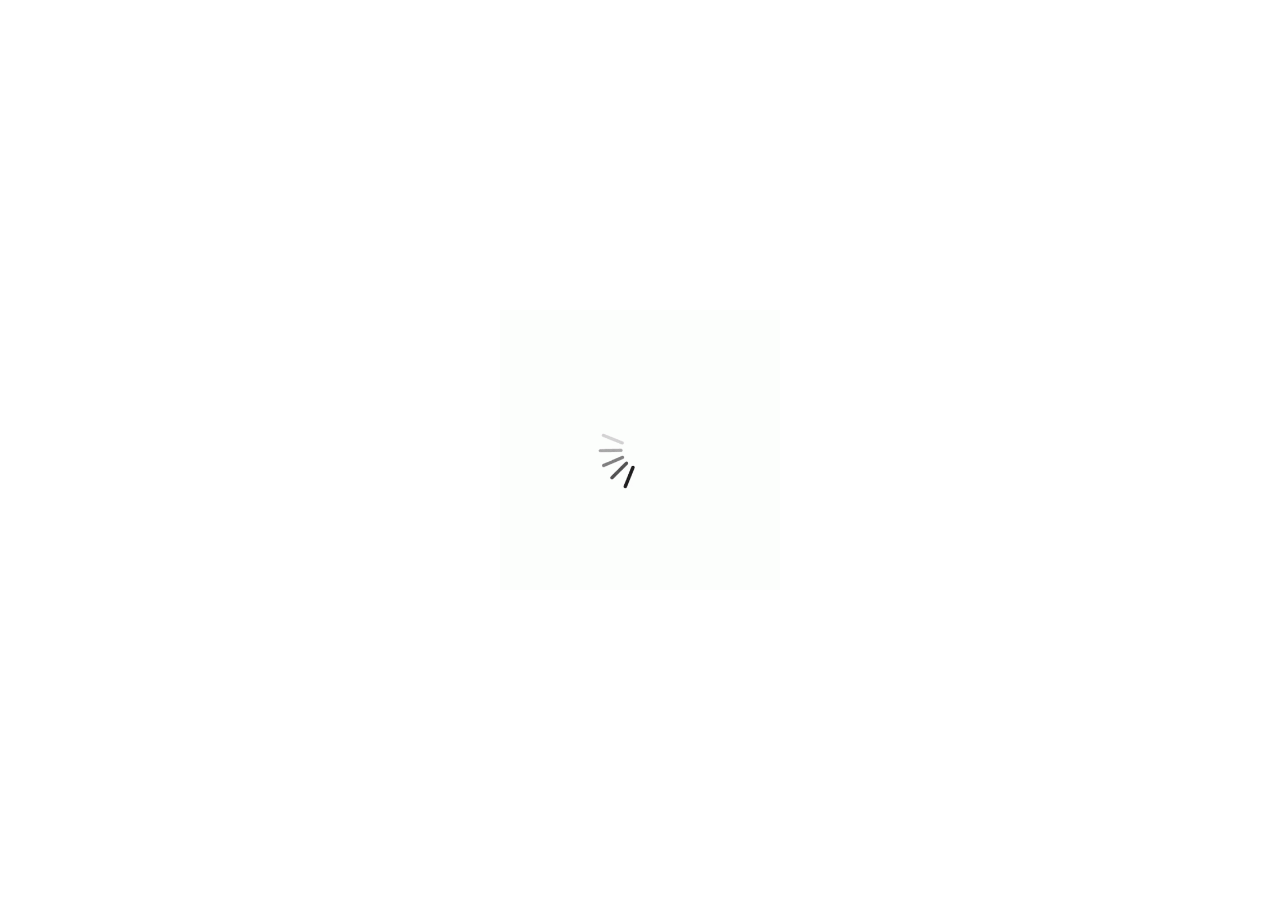
==== coming_Soon.html @ fedc4796 "Modifications" ====
<!DOCTYPE html>
<html lang="en">
   <head>
      <!-- basic -->
      <meta charset="utf-8">
      <meta http-equiv="X-UA-Compatible" content="IE=edge">
      <!-- mobile metas -->
      <meta name="viewport" content="width=device-width, initial-scale=1">
      <meta name="viewport" content="initial-scale=1, maximum-scale=1">
      <!-- site metas -->
      <title>memorial books</title>
      <meta name="keywords" content="">
      <meta name="description" content="">
      <meta name="author" content="">
      <!-- bootstrap css -->
      <link rel="stylesheet" href="css/bootstrap.min.css">
      <!-- style css -->
      <link rel="stylesheet" href="css/style.css">
      <!-- Responsive-->
      <link rel="stylesheet" href="css/responsive.css">
      <!-- fevicon -->
      <link rel="icon" href="images/fevicon.png" type="image/gif" />
      <!-- Scrollbar Custom CSS -->
      <link rel="stylesheet" href="css/jquery.mCustomScrollbar.min.css">
      <!-- Tweaks for older IEs-->
      <!--[if lt IE 9]>
      <script src="https://oss.maxcdn.com/html5shiv/3.7.3/html5shiv.min.js"></script>
      <script src="https://oss.maxcdn.com/respond/1.4.2/respond.min.js"></script><![endif]-->
   </head>
   <!-- body -->
   <body class="main-layout home_page">
      <!-- loader  -->
      <div class="loader_bg">
         <div class="loader"><img src="images/loading.gif" alt="#" /></div>
      </div>
      <!-- end loader -->
      <!-- header -->
      <header>
         <!-- header inner -->
         <div class="header">
            <div class="container">
               <div class="row">
                  <div class="col-xl-3 col-lg-3 col-md-3 col-sm-3 col logo_section">
                     <div class="full">
                        <div class="center-desk">
                           <div class="logo"> <a href="index.html"><img src="images/logo.png" alt="#"></a> </div>
                        </div>
                     </div>
                  </div>
                  <div class="col-xl-9 col-lg-9 col-md-9 col-sm-9">
                     <div class="menu-area">
                        <div class="limit-box">
                           <nav class="main-menu">
                              <ul class="menu-area-main">
                                 <li class="active"> <a href="index.html">Home</a> </li>
                                 <li> <a href="about.html">About us</a> </li>
                                 <li><a href="books.html">Our Books</a></li>
                                 <li><a href="library.html">library</a></li>
                                 <li><a href="contact.html">Contact us</a></li>
                                 <li class="mean-last"> <a href="#"><img src="images/search_icon.png" alt="#" /></a> </li>
                                 <li class="mean-last"> <a href="#"><img src="images/top-icon.png" alt="#" /></a> </li>
                              </ul>
                           </nav>
                        </div>
                     </div>
                  </div>
               </div>
            </div>
         </div>
         
         <!-- end header inner -->
      </header>
      <!-- end header -->
      <section class="slider_section">
         <div id="myCarousel" class="carousel slide banner-main" data-ride="carousel">
            <div class="carousel-inner">
               <div class="carousel-item active">
                  <img class="first-slide" src="images/Libary.jpg" alt="First slide">
                  <div class="container">
                     <div class="carousel-caption relative">
                        <h1>The Best Libraries That<br> Every Book Lover Must<br> Visit!</h1>
                        <p>adipiscing elit, sed do eiusmod tempor incididunt ut<br> labore et dolore magna aliqua. Ut enim ad minim<br> veniam, quis nostrud exercitation </p>
                        <div class="button_section"> <a class="main_bt" href="#">Read More</a>  </div>
                        <ul class="locat_icon">
                           <li> <a href="#"><img src="icon/facebook.png"></a></li>
                           <li> <a href="#"><img src="icon/Twitter.png"></a></li>
                           <li> <a href="#"><img src="icon/linkedin.png"></a></li>
                           <li> <a href="#"><img src="icon/instagram.png"></a></li>
                        </ul>
                     </div>
                  </div>
               </div>
               <div class="carousel-item">
                  <img class="second-slide" src="images/Libary.jpg" alt="Second slide">
                  <div class="container">
                     <div class="carousel-caption relative">
                        <h1>The Best Libraries That<br> Every Book Lover Must<br> Visit!</h1>
                        <p>adipiscing elit, sed do eiusmod tempor incididunt ut<br> labore et dolore magna aliqua. Ut enim ad minim<br> veniam, quis nostrud exercitation </p>
                        <div class="button_section"> <a class="main_bt" href="#">Read More</a>  </div>
                        <ul class="locat_icon">
                           <li> <a href="#"><img src="icon/facebook.png"></a></li>
                           <li> <a href="#"><img src="icon/Twitter.png"></a></li>
                           <li> <a href="#"><img src="icon/linkedin.png"></a></li>
                           <li> <a href="#"><img src="icon/instagram.png"></a></li>
                        </ul>
                     </div>
                  </div>
               </div>
               <div class="carousel-item">
                  <img class="third-slide" src="images/Libary.jpg" alt="Third slide">
                  <div class="container">
                     <div class="carousel-caption relative">
                        <h1>We are coming soong!!</h1>
                        <p>Stay tuned for Something amazing </p>
                        <div class="button_section"> <a class="main_bt" href="#">Read More</a>  </div>
                        <ul class="locat_icon">
                           <li> <a href="#"><img src="icon/facebook.png"></a></li>
                           <li> <a href="#"><img src="icon/Twitter.png"></a></li>
                           <li> <a href="#"><img src="icon/linkedin.png"></a></li>
                           <li> <a href="#"><img src="icon/instagram.png"></a></li>
                        </ul>
                     </div>
                  </div>
               </div>
            </div>
            <a class="carousel-control-prev" href="#myCarousel" role="button" data-slide="prev">
            <span class="carousel-control-prev-icon" aria-hidden="true"></span>
            <span class="sr-only">Previous</span>
            </a>
            <a class="carousel-control-next" href="#myCarousel" role="button" data-slide="next">
            <span class="carousel-control-next-icon" aria-hidden="true"></span>
            <span class="sr-only">Next</span>
            </a>
         </div>
      </section>
      <!-- about -->
     
      <!-- end Contact -->
      <!-- footer -->
      <footer>
         <div class="footer">
            <div class="container">
               <div class="row pdn-top-30">
                  <div class="col-xl-4 col-lg-4 col-md-4 col-sm-12">
                     <div class="Follow">
                        <h3>Follow Us</h3>
                     </div>
                     <ul class="location_icon">
                        <li> <a href="#"><img src="icon/facebook.png"></a></li>
                        <li> <a href="#"><img src="icon/Twitter.png"></a></li>
                        <li> <a href="#"><img src="icon/linkedin.png"></a></li>
                        <li> <a href="#"><img src="icon/instagram.png"></a></li>
                     </ul>
                  </div>
                  <div class="col-xl-8 col-lg-8 col-md-8 col-sm-12">
                     <div class="Follow">
                        <h3>Newsletter</h3>
                     </div>
                     <input class="Newsletter" placeholder="Enter your email" type="Enter your email">
                     <button class="Subscribe">Subscribe</button>
                  </div>
               </div>
            </div>
         </div>
         <div class="copyright">
            <div class="container">
               <p>Copyright 2019 All Right Reserved By <a href="https://html.design/">Free html Templates</a></p>
            </div>
         </div>
      </footer>
      <!-- end footer -->
      <!-- Javascript files-->
      <script src="js/jquery.min.js"></script>
      <script src="js/popper.min.js"></script>
      <script src="js/bootstrap.bundle.min.js"></script>
      <script src="js/jquery-3.0.0.min.js"></script>
      <script src="js/plugin.js"></script>
      <!-- sidebar -->
      <script src="js/jquery.mCustomScrollbar.concat.min.js"></script>
      <script src="js/custom.js"></script>
   </body>
</html>
---- css/style.css ----
/*--------------------------------------------------------------------- File Name: style.css ---------------------------------------------------------------------*/
/*--------------------------------------------------------------------- import Fonts ---------------------------------------------------------------------*/
 @import url('https://fonts.googleapis.com/css?family=Rajdhani:300,400,500,600,700');
 @import url('https://fonts.googleapis.com/css?family=Poppins:100,100i,200,200i,300,300i,400,400i,500,500i,600,600i,700,700i,800,800i,900,900i');
/*****---------------------------------------- 1) font-family: 'Rajdhani', sans-serif;
 2) font-family: 'Poppins', sans-serif;
 ----------------------------------------*****/
/*--------------------------------------------------------------------- import Files ---------------------------------------------------------------------*/
 @import url(animate.min.css);
 @import url(normalize.css);
 @import url(font-awesome.min.css);
 @import url(meanmenu.css);
 @import url(owl.carousel.min.css);
 @import url(slick.css);
 @import url(jquery.fancybox.min.css);
 @import url(jquery-ui.css);
 @import url(nice-select.css);
/*--------------------------------------------------------------------- skeleton ---------------------------------------------------------------------*/
 * {
     box-sizing: border-box !important;
}
 body {
     color: #666666;
     font-size: 14px;
     font-family: 'poppins', sans-serif;
     line-height: 1.80857;
     font-weight: normal;
     overflow-x: hidden;
}
 a {
     color: #1f1f1f;
     text-decoration: none !important;
     outline: none !important;
     -webkit-transition: all .3s ease-in-out;
     -moz-transition: all .3s ease-in-out;
     -ms-transition: all .3s ease-in-out;
     -o-transition: all .3s ease-in-out;
     transition: all .3s ease-in-out;
}
 h1, h2, h3, h4, h5, h6 {
     letter-spacing: 0;
     font-weight: normal;
     position: relative;
     padding: 0 0 10px 0;
     font-weight: normal;
     line-height: normal;
     color: #111111;
     margin: 0 
}
 h1 {
     font-size: 24px 
}
 h2 {
     font-size: 22px 
}
 h3 {
     font-size: 18px 
}
 h4 {
     font-size: 16px 
}
 h5 {
     font-size: 14px 
}
 h6 {
     font-size: 13px 
}
 *, *::after, *::before {
     -webkit-box-sizing: border-box;
     -moz-box-sizing: border-box;
     box-sizing: border-box;
}
 h1 a, h2 a, h3 a, h4 a, h5 a, h6 a {
     color: #212121;
     text-decoration: none!important;
     opacity: 1 
}
 button:focus {
     outline: none;
}
 ul, li, ol {
     margin: 0px;
     padding: 0px;
     list-style: none;
}
 p {
     margin: 0px;
     font-weight: 300;
     font-size: 15px;
     line-height: 24px;
}
 a {
     color: #222222;
     text-decoration: none;
     outline: none !important;
}
 a, .btn {
     text-decoration: none !important;
     outline: none !important;
     -webkit-transition: all .3s ease-in-out;
     -moz-transition: all .3s ease-in-out;
     -ms-transition: all .3s ease-in-out;
     -o-transition: all .3s ease-in-out;
     transition: all .3s ease-in-out;
}
 img {
     max-width: 100%;
     height: auto;
}
 :focus {
     outline: 0;
}
 .btn-custom {
     margin-top: 20px;
     background-color: transparent !important;
     border: 2px solid #ddd;
     padding: 12px 40px;
     font-size: 16px;
}
 .lead {
     font-size: 18px;
     line-height: 30px;
     color: #767676;
     margin: 0;
     padding: 0;
}
 .form-control:focus {
     border-color: #ffffff !important;
     box-shadow: 0 0 0 .2rem rgba(255, 255, 255, .25);
}
 .navbar-form input {
     border: none !important;
}
 .badge {
     font-weight: 500;
}
 blockquote {
     margin: 20px 0 20px;
     padding: 30px;
}
 button {
     border: 0;
     margin: 0;
     padding: 0;
     cursor: pointer;
}
 .full {
     float: left;
     width: 100%;
}
 .layout_padding {
     padding-top: 90px;
     padding-bottom: 90px;
}
 .layout_padding_2 {
     padding-top: 75px;
     padding-bottom: 75px;
}
 .light_silver {
     background: #f9f9f9;
}
 .theme_bg {
     background: #38c8a8;
}
 .margin_top_30 {
     margin-top: 30px !important;
}
 .full {
     width: 100%;
     float: left;
     margin: 0;
     padding: 0;
}
/**-- heading section --**/
 .main_heading {
     text-align: center;
     display: flex;
     justify-content: center;
     position: relative;
     margin-bottom: 50px;
}
 .main_heading h2 {
     padding: 0;
     font-size: 48px;
     line-height: 60px;
     font-weight: 400;
     position: relative;
     letter-spacing: -0.5px;
     color: #114c7d;
     border-left: solid #38c8a8 10px;
     padding-left: 15px;
}
 .main_heading h2 strong {
     background: #38c8a8;
     color: #fff;
     font-weight: 600;
     padding: 0 15px;
     line-height: 68px;
}
 .white_heading_main h2 {
     color: #fff;
}
 .small_main_heading {
     margin-top: 25px;
     float: left;
     width: 100%;
     border-bottom: solid rgba(0, 0, 0, 0.07) 1px;
     margin-bottom: 25px;
}
 .small_main_heading h2 {
     padding: 2px 0 20px 0;
     color: #114c7d;
     font-weight: 400;
     font-size: 28px;
     background-image: url('../images/fevicon.png');
     background-repeat: no-repeat;
     padding-left: 55px;
     letter-spacing: -0.5px;
}
 .small_main_heading h2 strong {
     color: #38c8a8;
     font-weight: 600;
}
 .main_bt {
     background: transparent;
    color: #fff;
    padding: 15px 60px 15px 60px;
    float: left;
    font-size: 15px;
    font-weight: 400;
    border: solid #fff 2px;
    border-radius: 30px;
    margin: 63px 0px 60px 0px;
}
 a.readmore_bt {
     color: #fff;
     font-weight: 300;
     text-decoration: underline !important;
}
 .main_bt:hover, .main_bt:focus {
     background: #000;
    border: solid #000 2px;
    color: #fff;}


/**-- list icon --**/
 .ul_list_info_icon ul {
     list-style: none;
}
 .ul_list_info_icon ul li {
     display: inline;
     float: left;
     width: 100%;
}
 .ul_list_info_icon ul li img {
     width: 75px;
}
/*---------------------------- preloader area ----------------------------*/
 .loader_bg {
     position: fixed;
     z-index: 9999999;
     background: #fff;
     width: 100%;
     height: 100%;
}
 .loader {
     height: 100%;
     width: 100%;
     position: absolute;
     left: 0;
     top: 0;
     display: flex;
     justify-content: center;
     align-items: center;
}
 .loader img {
     width: 280px;
}
/*---------------------------- scroll to top area ----------------------------*/
 .scrollup {
     float: right;
     position: absolute;
     color: #fff;
     right: 20px;
     padding: 0px 5px;
     text-transform: uppercase;
     font-weight: 600;
     background: #38c8a8;
     position: fixed;
     bottom: 20px;
     z-index: 99;
     text-align: center;
     color: #fff;
     cursor: pointer;
     border-radius: 0px;
     opacity: 0;
     backface-visibility: hidden;
     -webkit-backface-visibility: hidden;
     transform: scale(1);
     -moz-transform: scale(1);
     -o-transform: scale(1);
     -webkit-transform: scale(1);
     transition: .2s all ease;
     -moz-transition: .2s all ease;
     -o-transition: .2s all ease;
     -webkit-transition: .2s all ease;
     width: 50px;
     height: 50px;
     border-radius: 100%;
     line-height: 48px;
     font-size: 16px;
}
 .scrollup.b-show_scrollBut {
     opacity: 1;
     visibility: visible;
}
 .top_awro {
     background: #ee4a79 none repeat scroll 0 0;
     cursor: pointer;
     padding: 6px 8px;
     position: fixed;
     bottom: 59px;
     right: 20px;
     display: none;
     height: 45px;
     width: 45px;
     border-radius: 50%;
     text-align: center;
     line-height: 30px;
     transition: all 0.5s ease;
}
 .sale_pro {
     background: #f25252 !important;
}
 .margin_top_50 {
     margin-top: 50px;
}
 .margin_bottom_30_all {
     margin-bottom: 30px;
}
 .text_align_center {
     text-align: center;
}
/*--------------------------------------------------------------------- header area ---------------------------------------------------------------------*/

.header {
    padding: 15px 0px;
    position: absolute;
    z-index: 999;
    width: 100%;
    left: 0;
    top: 0;
    background-color: #111;
}

.home_page .header {
    background: rgba(0,0,0,0.4);
}

 .logo {
     float: left;
}
 nav.main-menu {
     float: right;
     margin-left: 0;
}


ul.top_icon {
     float: right;
     padding-top: 17px;
}
 ul.top_icon li {
     float: left;
     
     color: #fff;
     display: flex;
     flex-wrap: wrap;
     align-items: center;
     padding-right: 20px;
}

ul.top_icon li:last-child { padding-right: 0px; }
 
ul.top_icon li a{ color: #fff; 
 }
 



 .menu-area-main li:hover a, .menu-area-main li:focus a {
     color: #b32137;
}
 .menu-area-main li.active a {
     color: #b32137;
}
 .right_cart_section {
     float: right;
     width: auto;
}
 .right_cart_section ul {
     float: left;
     min-height: auto;
     margin: 0;
     padding: 12px 0 0;
}
 .right_cart_section .cart_icons {
     padding: 18px 0 0;
}
 .main-menu ul > li nth:child(5) a {
     padding-right: 0px;
}
 .right_cart_section ul li {
     float: left;
     font-size: 17px;
     font-weight: 400;
     color: #fff;
     margin-right: 30px;
}
 .right_cart_section ul.cart_update li {
     font-size: 13px;
     color: #ccc;
     line-height: normal;
     margin: 0;
     font-weight: 300;
}
 .right_cart_section ul.cart_update li span {
     font-size: 18px;
     font-weight: 300;
     color: #fff;
     line-height: 21px;
}
 .right_cart_section ul li i {
     margin-right: 10px;
     margin-top: 5px;
     float: left;
     color: #fff;
     font-size: 21px;
}
 .right_cart_section ul li a {
     color: #fff;
}
/*-- end header middle --*/
 .top-bar-info {
     background: #111111;
     padding: 5px 0px;
}
 .top-menu-left {
     float: left;
}
 .top-menu-left li {
     position: relative;
     display: inline-block;
     margin-right: 11px;
     padding-right: 12px;
}
 .top-menu-left li::before {
     content: '';
     position: absolute;
     right: 0;
     top: 9px;
     height: 10px;
     border-right: 1px dotted #999;
}
 .top-menu-left li:last-child::before {
     display: none;
}
 .top-menu-left li:last-child {
     padding: 0px;
     margin: 0px;
}
 .top-menu-left li a {
     color: #ffffff;
     font-size: 12px;
     text-transform: uppercase;
     text-decoration: none;
}
 .top-menu-left li a:hover {
     color: #38c8a8;
}
 .right-dropdown-language {
     float: right;
     margin-left: 12px;
}
 .dropdown-bar .dropdown-link {
     position: absolute;
     z-index: 1009;
     top: 40px;
     left: 0;
     right: auto;
     min-width: 50px;
     padding: 15px;
     background: #ffffff;
     list-style: none;
     border: 2px solid #38c8a8;
     opacity: 0;
     visibility: hidden;
     -webkit-box-shadow: 0 0 10px rgba(0, 0, 0, 0.1);
     box-shadow: 0 0 10px rgba(0, 0, 0, 0.1);
     -webkit-transition: opacity 0.2s ease 0s, visibility 0.2s linear 0s;
     -o-transition: opacity 0.2s ease 0s, visibility 0.2s linear 0s;
     transition: opacity 0.2s ease 0s, visibility 0.2s linear 0s;
     text-align: left;
}
 .dropdown-bar:hover .dropdown-link {
     opacity: 1;
     visibility: visible;
     top: 25px;
}
 .dropdown-bar.right-dropdown-language>a::after {
     font-family: 'FontAwesome';
     content: "\f107";
     text-decoration: none;
     padding-left: 4px;
     color: #ffffff;
}
 .right-dropdown-language>a {
     line-height: 10px;
     padding: 5px 5px;
     cursor: pointer;
}
 .dropdown-bar .dropdown-link li a {
     color: #111111;
     display: block;
     font-size: 12px;
     line-height: 15px;
     padding: 5px 0;
}
 .dropdown-bar .dropdown-link li a:hover {
     color: #38c8a8;
}
 .dropdown-bar .dropdown-link li a img {
     margin-right: 7px;
}
 .dropdown-bar .dropdown-link li.active {
     font-weight: bold;
}
 .right-dropdown-language .dropdown-link {
     min-width: 100px;
     padding: 7px 10px;
     color: #111111;
}
 .dropdown-bar {
     position: relative;
     padding: 0 5px;
     font-size: 13px;
}
 .dropdown-bar .dropdown-link.right-sd {
     left: auto;
     right: 0;
}
 .right-dropdown-currency {
     float: right;
     margin-left: 12px;
}
 .dropdown-bar.right-dropdown-currency>a::after {
     font-family: 'FontAwesome';
     content: "\f107";
     text-decoration: none;
     padding-left: 4px;
     color: #ffffff;
}
 .right-dropdown-currency>a {
     line-height: 10px;
     padding: 5px 5px;
     cursor: pointer;
     color: #ffffff;
}
 .right-dropdown-currency .dropdown-link {
     min-width: 100px;
     padding: 7px 10px;
     color: #111111;
}
 .right-dropdown-currency .dropdown-link {
     min-width: 55px;
     padding: 7px 10px;
}
 .right-dropdown-currency .dropdown-link li a span.symbol {
     margin-right: 7px;
}
 #login-modal .modal-content {
     border-radius: 0px;
}
 #login-modal .modal-content .modal-header {
     background: #38c8a8;
     border-radius: 0;
}
 #login-modal .modal-content .modal-body .form-group input {
     background: #ffffff;
     border: 1px solid #c8c8c8;
     border-radius: 0px;
}
 #login-modal .modal-content .modal-body .form-group input:focus {
     border: 1px solid #c8c8c8 !important;
}
 #login-modal .modal-content form {
     margin-bottom: 10px;
}
 .modal-title {
     padding: 0px;
     color: #ffffff;
     font-size: 18px;
     text-transform: uppercase;
}
 .btn-template-outlined {
     background: #111111;
     color: #ffffff;
     border: none;
     border-radius: 0px;
}
 .btn-template-outlined i {
     padding-right: 10px;
}
 .text-muted {
     padding: 10px 0px;
}
 .slogan-line {
     float: right;
     color: #ffffff;
     font-size: 13px;
}
 .middle-area {
     padding: 30px 0px;
}
 .header-search {
     padding: 3px 0px;
}
 .header-search form {
     position: relative;
     -webkit-box-shadow: 0px 1px 10px -1px rgba(0, 0, 0, 0.2);
     box-shadow: 0px 1px 10px -1px rgba(0, 0, 0, 0.2);
}
 .header-search .btn-group.bootstrap-select {
     position: absolute;
     left: 0px;
     top: 0px;
}
 .header-search input {
     width: 100%;
     min-height: 45px;
     border-radius: 0px;
     border: none;
     padding-left: 15px;
     border: 1px solid #e0e7ed;
}
 .header-search form .search-btn {
     position: absolute;
     right: 0;
     top: 0;
     border: 0;
     color: #fff;
     font-size: 20px;
     padding: 4px 15px;
     border-radius: 0px;
     background-color: #38c8a8;
     cursor: pointer;
}
 .header-search form .search-btn:hover {
     background: #111111;
}
 .cart-box {
     float: right;
     margin-left: 10px;
     position: relative;
}
 .cart-content-box {
     position: absolute;
     z-index: 1009;
     top: 40px;
     left: auto;
     right: 0;
     min-width: 250px;
     max-width: 250px;
     padding: 15px;
     background: #ffffff;
     list-style: none;
     border: 2px solid #38c8a8;
     opacity: 0;
     visibility: hidden;
     -webkit-box-shadow: 0 0 10px rgba(0, 0, 0, 0.1);
     box-shadow: 0 0 10px rgba(0, 0, 0, 0.1);
     text-align: left;
     -webkit-transform: scaleY(0);
     transform: scaleY(0);
     -webkit-transform-origin: 0 0 0;
     transform-origin: 0 0 0;
     -webkit-transition: all 0.3s ease 0s;
     transition: all 0.3s ease 0s;
     transition: all 0.3s ease 0s;
}
 .cart-box:hover .cart-content-box {
     opacity: 1;
     visibility: visible;
     top: 100%;
     -webkit-transform: scaleY(1);
     transform: scaleY(1);
}
 .inner-cart {
     background: #38c8a8;
     border-radius: 2px;
     padding: 0px;
     color: #ffffff;
     position: relative;
     width: 40px;
     height: 40px;
     text-align: center;
}
 .cart-box .inner-cart:hover {
     color: #ffffff;
}
 .line-cart {
     float: left;
     line-height: 40px;
     margin-right: 9px;
}
 .cart-box a {
     display: inline-block;
}
 .cart-box a:hover {
     color: #38c8a8;
}
 .cart-box a span.icon {
     background: #38c8a8;
     width: 30px;
     height: 40px;
     display: inline-block;
     line-height: 40px;
     text-align: center;
     color: #ffffff;
     position: relative;
     border-radius: 2px;
}
 .cart-box a .p-up {
     position: absolute;
     right: -8px;
     top: -8px;
     line-height: initial;
     background: #38c8a8;
     padding: 3px;
     border-radius: 50%;
     width: 17px;
     height: 17px;
     font-size: 12px;
     text-align: center;
     line-height: 10px;
}
 .wish-box {
     float: right;
}
 .wish-box a {
     display: inline-block;
}
 .wish-box a:hover {
     color: #38c8a8;
}
 .wish-box a span.icon {
     background: #38c8a8;
     width: 40px;
     height: 40px;
     display: inline-block;
     line-height: 40px;
     text-align: center;
     color: #ffffff;
     position: relative;
     border-radius: 2px;
}
 .wish-box a span.icon:hover {
     background: #111111;
}
 .cart-content-right {
     padding: 5px 0px;
}
 .cart-content-box .items {
     text-align: center;
}
 .product-media {
     width: 60px;
     float: left;
     position: relative;
}
 .cart-content-box .items:hover .product-media::before {
     transform: scale(1);
     -webkit-transform: scale(1);
     -moz-transform: scale(1);
     -ms-transform: scale(1);
     -o-transform: scale(1);
}
 .product-media::before {
     position: absolute;
     content: '';
     z-index: 2;
     top: 0;
     left: 0;
     width: 100%;
     height: 100%;
     background-color: #38c8a8;
     opacity: 0.4;
     transform: scale(0);
     -webkit-transform: scale(0);
     -moz-transform: scale(0);
     -ms-transform: scale(0);
     -o-transform: scale(0);
     transition: all 0.5s ease;
     -webkit-transition: all 0.5s ease;
     -moz-transition: all 0.5s ease;
     -o-transition: all 0.5s ease;
}
 .cart-content-box .items .item .remove {
     position: absolute;
     right: 0px;
     top: 0px;
     background: #38c8a8;
     color: #ffffff;
     width: 20px;
     height: 20px;
     line-height: 18px;
     border-radius: 2px;
}
 .cart-content-box .items .item {
     margin-bottom: 10px;
     padding-bottom: 10px;
     border-bottom: 1px solid #e0e7ed;
     position: relative;
}
 .cart-content-box .items .item .product-info {
     padding-top: 10px;
     padding-left: 71px;
     text-align: left;
}
 .cart-content-box .items .item .remove:hover {
     background: #111111;
}
 .subtotal {
     text-align: left;
     text-transform: capitalize;
     color: #38c8a8;
     font-weight: 500;
     margin-bottom: 15px;
}
 .subtotal span {
     font-weight: bold;
     color: #111111;
     padding-left: 15px;
     float: right;
}
 .actions .btn-process {
     padding: 5px 16px;
     color: #ffffff;
     font-family: 'Roboto', sans-serif;
     font-size: 14px;
     border-radius: 2px;
     overflow: hidden;
}
 .actions .btn-process:hover {
     color: #ffffff;
}
 .line-cart {
     position: relative;
}
 .wish-box a span.icon span {
     position: absolute;
     right: -8px;
     top: -8px;
     line-height: initial;
     background: #38c8a8;
     padding: 3px;
     border-radius: 50%;
     width: 17px;
     height: 17px;
     font-size: 12px;
}
 .main-menu {
     text-align: center;
}
 .main-menu ul {
     margin: 0;
     list-style-type: none;
}
 .main-menu ul>li {
     display: inline-block;
     position: relative;
}
 .main-menu ul > li a {
     padding: 15px 18px;
     line-height: 20px;
     font-size: 16px;
     display: block;
     font-weight: 500;
     color: #fff;
     text-transform: uppercase;
}
 .main-menu ul li:last-child a {
     padding-right: 0;
}
 .sub-down li {
     background: #ffffff;
}
 .main-menu ul>li .sub-down li a {
     color: #114c7d;
     font-size: 15px;
     text-transform: capitalize;
     font-weight: 300;
     padding: 12px 5px;
     position: relative;
     border-bottom: solid #eee 1px;
}
 .main-menu ul>li .sub-down li a::before {
}
 .main-menu ul>li .sub-down li a:hover {
     color: #111111;
}
 .main-menu ul>li .sub-down li a:hover::before {
}
 .main-menu ul li:first-child {
     margin-left: 0;
}
 .main-menu ul>li>ul {
     opacity: 0;
     position: absolute;
     text-align: left;
     top: 100%;
     -webkit-transform: scaleY(0);
     transform: scaleY(0);
     -webkit-transform-origin: 0 0 0;
     transform-origin: 0 0 0;
     -webkit-transition: all 0.3s ease 0s;
     transition: all 0.3s ease 0s;
     visibility: hidden;
     width: 240px;
     z-index: 999;
     background: #fff;
     -webkit-box-shadow: 0 6px 12px rgba(0, 0, 0, .175);
     box-shadow: 0 6px 12px rgba(0, 0, 0, .175);
}
 .main-menu>ul>li:hover>ul {
     -webkit-transform: scaleY(1);
     transform: scaleY(1);
     visibility: visible;
     opacity: 1;
}
 .main-menu ul>li>ul>li {
     margin: 0px;
     position: relative;
     display: block;
}
 .main-menu ul>li>ul>li:hover>ul {
     -webkit-transform: scaleY(1);
     transform: scaleY(1);
     visibility: visible;
     opacity: 1;
     left: 100%;
     top: 10px;
}
 .main-menu ul>li>ul>li>a {
     background: none !important;
}
 .mean-container .mean-nav {
     margin-top: 0px;
     position: absolute;
     top: 100%;
}
 .main-menu ul>li {
     position: inherit;
     display: inline-block;
     vertical-align: middle;
}
 .main-menu ul>li:nth-child (6) {
     padding-right: 0px;
}
 .nav>li {
     position: inherit;
     display: inline-block;
     vertical-align: middle;
}
 .megamenu .sub-down {
     max-width: 1140px;
     width: 100%;
     left: 0;
     margin: 0 auto;
     right: 0;
     padding: 15px 0px;
}
 .sub-full {
}
 .simple-down {
     padding: 15px;
}
 .megamenu-categories {
     padding: 10px 0px;
}
 .sub-full.megamenu-categories li {
     display: block;
}
 .megamenu .sub-full.megamenu-categories ol li a {
     padding: 5px 0px;
     font-size: 15px !important;
     font-weight: 500;
}
 .sub-full.megamenu-categories ol li .category-title {
     padding: 15px 0px;
     font-size: 16px;
     font-weight: 600;
     text-transform: uppercase;
}
 .sub-full.megamenu-categories ol li .category-box a {
     padding: 5px 0px;
}
 .menu-add {
     padding: 30px 15px;
}
 .menu-add img {
     width: 100%;
}
 .main-w img {
     width: 100%;
}
 .women-box {
     position: relative;
}
 .women-box::before {
     content: "";
     position: absolute;
     background: rgba(0, 0, 0, 0.3);
     width: 100%;
     height: 100%;
}
 .banner-up-text {
     position: absolute;
     bottom: 10px;
     left: 0px;
     right: 0px;
     text-align: center;
}
 .text-a {
     color: #fff;
     text-transform: uppercase;
     font-size: 40px;
     line-height: 40px;
     font-weight: 700;
}
 .text-b {
     color: #fff;
     font-size: 28px;
     text-transform: uppercase;
     line-height: 30px;
     padding: 20px 0px;
}
 .text-c {
     color: #ffffff;
     font-size: 31px;
     font-weight: 300;
     text-transform: uppercase;
     line-height: 30px;
     padding-bottom: 20px;
}
 .megamenu .sub-full.megamenu-categories .women-box .banner-up-text a {
     background: #111111;
     color: #ffffff !important;
     display: inline-block;
     padding: 10px 16px;
     border-radius: 2px;
     overflow: hidden;
     font-size: 16px;
}
 .sticky-wrapper .sticky-wrapper-header {
     z-index: 20 !important;
     background: #ffffff;
}
 .is-sticky .sticky-wrapper-header .middle-area {
     padding: 10px 0px 
}
 .sticky-wrapper:not(.is-sticky) {
     height: auto !important;
}
 .hover-btn {
     display: inline-block;
     vertical-align: middle;
     -webkit-transform: perspective(1px) translateZ(0);
     transform: perspective(1px) translateZ(0);
     box-shadow: 0 0 1px rgba(0, 0, 0, 0);
     position: relative;
     background: #111111;
     -webkit-transition-property: color;
     transition-property: color;
     -webkit-transition-duration: 0.3s;
     transition-duration: 0.3s;
}
 .hover-btn::before {
     content: "";
     position: absolute;
     z-index: -1;
     top: 0;
     bottom: 0;
     left: 0;
     right: 0;
     background: #38c8a8;
     -webkit-transform: scaleX(0);
     transform: scaleX(0);
     -webkit-transform-origin: 50%;
     transform-origin: 50%;
     -webkit-transition-property: transform;
     transition-property: transform;
     -webkit-transition-duration: 0.3s;
     transition-duration: 0.3s;
     -webkit-transition-timing-function: ease-out;
     transition-timing-function: ease-out;
     display: block !important;
}
 .hover-btn:hover::before, .hover-btn:focus::before, .hover-btn:active::before {
     -webkit-transform: scaleX(1);
     transform: scaleX(1);
}
 .hover-btn:hover, .hover-btn:focus, .hover-btn:active {
     color: white;
     box-shadow: none;
}
 .btn-secondary.focus, .btn-secondary:focus {
     box-shadow: none;
}
 .img-responsive {
     max-width: 100%;
}
 .padding_right_15_inner {
     padding-right: 15px;
}
 .padding_left_15_inner {
     padding-left: 15px;
}
 .dark_bg {
     background: #114c7d;
}
/*--------------------------------------------------------------------- top banner area ---------------------------------------------------------------------*/
 .top-banner-slider {
     overflow: hidden;
     clear: both;
     height: 600px;
}
 .top-banner-slider .heroslider {
     margin: 0px;
     padding: 0px;
     border: none;
     position: relative;
     border-radius: 0;
}
 .swiper-overlay {
     height: 100%;
     position: relative;
}
 .swiper-overlay {
     background: rgba(0, 0, 0, 0.5);
     content: "";
     width: 100%;
     height: 100%;
     left: 0px;
     top: 0px;
}
 .heroslider .container {
     position: relative;
     height: 100%;
     padding-left: 0;
     padding-right: 0;
     z-index: 5;
}
 .swiper-container {
     width: 100%;
     height: 100%;
}
 .heroslider .slider-01 {
     width: 100%;
     background-image: url(../images/slider-01.jpg);
     background-size: cover;
     background-position: center;
}
 .heroslider .slider-02 {
     width: 100%;
     background-image: url(../images/slider-02.jpg);
     background-size: cover;
     background-position: center;
}
 .heroslider .slider-03 {
     width: 100%;
     background-image: url(../images/slider-03.jpg);
     background-size: cover;
     background-position: center;
}
 .heroslider .slides li {
     height: 600px;
}
 .top-banner-slider .heroslider .slides li::before {
     content: "";
     position: absolute;
     background: rgba(0, 0, 0, 0.4);
     height: 100%;
     width: 100%;
     left: 0px;
     top: 0px;
}
 .top-banner-slider .flex_caption3 {
     position: absolute;
     z-index: 30;
     left: 0;
     right: 0;
     bottom: 50px;
     margin: 0 -15px;
     display: flex;
}
 a.slide_banner {
     position: relative;
     display: inline-block;
     margin: 0 12px 0 15px;
}
 .slide1_banner1 {
     width: 570px;
}
 .slide1_banner2 {
     width: 270px;
}
 .slide1_banner3 {
     width: 270px;
}
 .top-banner-slider .flex_caption1 {
     text-align: center;
     position: absolute;
     z-index: 30;
     left: 0;
     right: 0;
     margin: 0 auto;
     top: 31%;
     max-width: 720px;
     width: 100%;
     text-transform: uppercase;
     color: #333;
}
 .top-banner-slider .flex_caption1 .title1 {
     font-size: 36px;
     font-weight: 300;
     color: #ffffff;
}
 .top-banner-slider .flex_caption1 .title2 {
     font-size: 60px;
     font-weight: 900;
     color: #ffffff;
}
 .top-banner-slider .flex_caption2 {
     text-align: center;
}
 .top-banner-slider .flex_caption2 {
     position: absolute;
     z-index: 30;
     left: 0;
     top: 20%;
     display: table;
     width: 177px;
     height: 177px;
     background-color: #242424;
}
 .top-banner-slider .flex_caption2 .middle {
     display: table-cell;
     vertical-align: middle;
     text-transform: uppercase;
     text-align: center;
     font-weight: 700;
     line-height: 31px;
     font-size: 26px;
     color: #fff;
     transition: all 0.1s ease-in-out;
     -webkit-transition: all 0.1s ease-in-out;
}
 .top-banner-slider .flex_caption2 .middle:hover {
     background: #38c8a8;
}
 .top-banner-slider .flex_caption2 span {
     display: block;
     font-weight: 100;
     line-height: 36px;
     font-size: 34px;
}
 a.slide_banner::before {
     content: '';
     position: absolute;
     left: 0;
     top: 0;
     right: 0;
     bottom: 0;
     opacity: 0;
     border: 2px solid #ffffff;
     transition: all 0.1s ease-in-out;
     -webkit-transition: all 0.1s ease-in-out;
}
 a.slide_banner:hover::before {
     left: -7px;
     top: -7px;
     right: -7px;
     bottom: -7px;
     opacity: 1;
}
 .flex-control-nav {
     background: #38c8a8;
     bottom: 0px;
     position: relative;
}
 .flex-control-nav li {
     line-height: 10px;
}
 .flex-control-paging li a {
     background: rgba(255, 255, 255, 1);
     border: 2px solid #ffffff;
}
 .flex-control-paging li a.flex-active {
     border: 2px solid #ffffff;
}
 .flex-direction-nav a {
     background: #111111;
     text-align: center;
}
 .heroslider:hover .flex-direction-nav .flex-prev:hover {
     background: #38c8a8;
}
 .heroslider:hover .flex-direction-nav .flex-next:hover {
     background: #38c8a8;
}
 .flex-direction-nav a::before {
     color: #ffffff;
}
 .top-banner-slider .swiper-pagination {
     padding: 10px 0px;
}
 .heroslider .swiper-pagination {
     bottom: 0px;
     background: #38c8a8;
}
 .heroslider .swiper-pagination .swiper-pagination-bullet-active {
     background: #fff;
}
 .heroslider .swiper-pagination::before {
     content: "";
     width: 22px;
     height: 22px;
     position: absolute;
     left: -10px;
     top: 4px;
     z-index: -1;
     background: #e12d4f;
     -webkit-transform: rotate(45deg);
     transform: rotate(45deg);
}
 .heroslider .swiper-pagination::after {
     content: "";
     width: 22px;
     height: 22px;
     position: absolute;
     right: -10px;
     top: 4px;
     z-index: -1;
     background: #e12d4f;
     -webkit-transform: rotate(45deg);
     transform: rotate(45deg);
}
 .heroslider .swiper-pagination.swiper-pagination-bullets-dynamic {
     overflow: visible;
     width: 110px !important;
}
 .heroslider .swiper-pagination .swiper-pagination-bullet {
     opacity: 1;
}
 input[type="checkbox"].styled:checked+label:after, input[type="radio"].styled:checked+label:after {
     font-family: 'FontAwesome';
     content: "\f00c";
}
 input[type="checkbox"] .styled:checked+label::before, input[type="radio"] .styled:checked+label::before {
     color: #fff;
}
 input[type="checkbox"] .styled:checked+label::after, input[type="radio"] .styled:checked+label::after {
     color: #fff;
}
/*--------------------------------------------------------------------- layout new css ---------------------------------------------------------------------*/
 .relative {
    position: absolute;
     right: 0;
     top: 53%;
     transform: translateY(-47%);
    bottom: auto;
     text-align: left;
     padding: 0;
}
 .banner-main {
    position: relative;
}
 .banner-main .carousel-caption h1 {
    font-size: 51px;
     line-height: 72px;
     color: #fff;
     font-weight: bold;
     padding-bottom: 35px;
     padding-top: 25px;
}

 
 .banner-main .carousel-caption p {
    font-size: 18px;
     line-height: 30px;
     color: #fff;
}
 .carousel-indicators .active {
    background-color: #18bb18;
}
 .carousel-indicators li {
    background-color: #000;
     width: 20px;
     height: 20px;
     border-radius:20px;
}



 .banner-main .carousel-indicators {
    right: inherit;
}


ul.locat_icon {
     list-style: none;
     margin: 0;
     padding: 0;
     width: 100%;
     float: left;
}
 ul.locat_icon li {
     float: left;
     height: 70px;
     color: #fff;
     display: flex;
     flex-wrap: wrap;
     align-items: center;
     padding-right: 20px;
}

ul.locat_icon li:last-child { padding-right: 0px; }
 
ul.locat_icon li a{
 margin-bottom: 23px;}



 .about {
    
     background: url(../images/about-bg.jpg);
     background-size: 100% 100%;
     background-repeat: no-repeat;
     background-position: center center;
     padding: 90px 0px;
}
 .aboutheading {
    text-align: center;
    padding-bottom: 50px;
}
 .aboutheading h2 {
     padding: 0px 0px 20px 0px;
     font-size: 50px;
     font-weight: bold;
     color: #b32137;
     line-height: 50px;
}

.aboutheading span {
     color:#141012; 
     font-size: 17px;
     line-height: 32px;
}

.black {color: #141012 }
.about .about-box {

    

}
 .about .about-box figure {
    margin: 0px;
     
}
 .about .about-box p {
    font-size: 17px;
     line-height: 32px;
     color: #141012;
     
}
 .about .about-box a{
     width: 200px;
     font-size: 17px;
     padding: 20px 0px;
     background-color: #81256c;
     color: #fff;
     display: inline-block;
     line-height: 20px;
     border-radius: 30px;
     text-align: center;
     margin-top: 30px;
}
 .about .about-box a:hover {
    color: #fff;
     background-color: #81256c;
}

.border {border-radius: 30px; border: #81256c solid 2px !important; padding: 40px 40px;} 

 .Library {
     background-color: #fff;
     padding: 90px 0px;
}
 .Library .titlepage {
     text-align: center;
     padding-bottom: 54px;
}
 .Library .titlepage h2 {
     padding: 0px 0px 20px 0px;
     font-size: 50px;
     font-weight: bold;
     color: #b32137;
     line-height: 50px;
}
 
 .Library .titlepage span {
    color:#141012; 
     font-size: 17px;
     line-height: 32px;
}

.bg {background-color: #81256c;}

.Library-box {
    padding: 20px 0px 10px 0px;
}
.bg .Library-box figure {margin: 0;}

.read-more {
    justify-content: center;
    display: flex;
}



.read-more a{
     width: 200px;
     font-size: 17px;
     padding: 20px 0px;
     background-color: #81256c;
     color: #fff;
     display: inline-block;
     line-height: 20px;
     border-radius: 30px;
     text-align: center;
     margin-top: 30px;}

.read-more a:hover {background-color:  #000;}


.box {display: flex; align-items: center; flex-wrap: wrap; text-align: center;}
.Books {
     background-color: #fff;
     
}
 .Books .titlepage {
     text-align: center;
     padding-bottom: 65px;
}
 .Books .titlepage h2 {
     padding: 0px 0px 20px 0px;
     font-size: 50px;
     font-weight: bold;
     color: #b32137;
     line-height: 50px;
}
 
 .Books .titlepage span {
    color:#141012; 
     font-size: 17px;
     line-height: 32px;
}


.Books .book-box figure {margin: 0px;} 

.Books p {
     padding: 30px 46px;
color: #141012;
font-size: 17px;
line-height: 30px;
text-align: center;
}






 
 .contact_form {
     background: #114c7d;
     padding: 45px;
}

 
.Contact {
    background-color: #282727;
    margin-top: 90px;
    padding: 90px 0px 90px 0px;
    min-height: 450px;
}

 .Contact .titlepage3 {
     padding-bottom: 40px;
}
 .Contact .titlepage3 h2 {
     font-size: 30px;
     line-height: 31px;
     color: #fff;
     padding-bottom: 0px;
     font-weight: 600;
}
.form-control {
    border: #fff solid 1px;
    padding: 15px 20px;
    border-radius: inherit;
    color: #cfcece;
    font-weight: 300;
    font-size: 18px;
}
 .form-control:focus, .form-control:hover {
     box-shadow: none;
}
.textarea {
    padding: 10px 20px 10px 20px;
    color: #655f5f !important;
    width: 100%;
    border: none;
    height: auto;
    min-height: 150px;
    font-size: 18px;
    font-weight: 300;
    margin-bottom: 30px;
    margin-top: 0;
}
.home_page .textarea {
    min-height: auto;
    height: 59px;
    border: none;
}
.send-btn {
    font-size: 20px;
    border: #81256c solid 2px;
    padding: 7px 69px;
    background-color: #81256c;
    color: #fff;
    margin-left: 15px;
    margin-top: 20px;
    margin: 0 auto;
}

 .send-btn:hover {
     background-color: #fff;

border: #fff solid 2px;

color: #000;
}
 .footer {
     background: url(../images/footer-bg.jpg);
     padding-bottom: 35px;
     background-size: 100% 100%;
background-repeat: no-repeat;
background-position: center center;
}
 
 .footer .Follow {
    margin-bottom: 27px;
}


 .footer .Follow h3 {
     color: #fff;
     font-size: 25px;
     line-height: 30px;
     font-weight: 600;
border-bottom: #fff solid 1px;
    border-bottom-width: 1px;
border-width: 1px;
display: inline-block;
padding-bottom: 2px;}
 .coa {
    color: #12dc12;
}
 
 
 .footer .Newsletter  {

    padding: 13px 26px;
        padding-top: 10px;
        padding-right: 26px;
        padding-bottom: 10px;
        padding-left: 26px;
    border: #fff solid 1px;
    width: 77%;


 }

.footer .Subscribe {

    padding: 10px 46px;
margin-left: -3px;
border: #0e0c0c solid 1px;
background: #0e0c0c;
color: #fff;

}
 .pdn-top-30 {
    padding-top: 35px;
}
 ul.location_icon {
     list-style: none;
     margin: 0;
     padding: 0;
     width: 100%;
     float: left;
}
 ul.location_icon li {
     float: left;
     height: 70px;
     color: #fff;
     display: flex;
     flex-wrap: wrap;
     align-items: center;
     padding-right: 20px;
}

ul.location_icon li:last-child { padding-right: 0px; }
 
ul.location_icon li a{
 margin-bottom: 23px;}
 
 ul.location_icon span {
    font-size: 17px;
     font-weight: 400;
}
 
 .copyright {
     background-color: #fff;
     padding: 10px 0px;
}
 .copyright p {
     color: #120f0f;
     font-size: 16px;
     text-align: center;
}
 .copyright a {
    color: #120f0f;
}
 .copyright a:hover {
    color: #81256c;
}
/*--------------------------------------------------------------------- inner_page css ---------------------------------------------------------------------*/
 .about_page .about {
    margin-bottom: 90px;
}
 .about-bg {
    background-color: #b32137;



margin-top: 90px;
}


.Books-bg .titlepage {margin-top: 90px;}


.Books-bg .read-more { margin-bottom: 90px; } 
 .about-bg .abouttitle h2 {
     color: #fff;
     text-transform: uppercase;
     font-size: 40px;
     line-height: 45px;
     padding: 40px 0;
     font-weight: 500;
     text-align: center;
}

.contact-page  .Contact {margin-top: 0px;}
.contact-page .form-control  { margin-bottom: 20px;} 
 
/** slider arrow **/
---- css/responsive.css ----
/*--------------------------------------------------------------------- File Name: responsive.css ---------------------------------------------------------------------*/


/*------------------------------------------------------------------- 991px x 768px ---------------------------------------------------------------------*/

@media only screen and (min-width: 768px) and (max-width: 991px) {
    .main-menu ul>li a {
        padding: 20px 20px 20px;
    }
    .header-search {
        padding: 15px 0px;
    }
}


/*------------------------------------------------------------------- 767px x 599px ---------------------------------------------------------------------*/

@media only screen and (min-width: 599px) and (max-width: 767px) {
    .logo {
        text-align: center;
    }
    .cart-content-right {
        padding-bottom: 5px;
    }
    .mg {
        margin: 0px 0px;
    }
    .menu-area-main {
        height: 256px;
        overflow-y: auto;
    }
    .megamenu>.row [class*="col-"] {
        padding: 0px;
    }
    .menu-area-main .megamenu .men-cat {
        padding: 0px 15px;
    }
    .menu-area-main .megamenu .women-cat {
        padding: 0px 15px;
    }
    .menu-area-main .megamenu .el-cat {
        padding: 0px 15px;
    }
    .mean-container .mean-nav ul li a.mean-expand {
        height: 19px;
    }
    .category-box.women-box {
        display: none;
    }
    .cart-box {
        display: inline-block;
        margin: 0px 30px;
    }
    .wish-box {
        float: none;
        margin: 0px 30px;
        display: inline-block;
    }
    .menu-add {
        display: none;
    }
    .category-box {
        display: none;
    }
    .mean-container .mean-nav ul li ol {
        padding: 0px;
    }
    .mean-container .mean-nav ul li a {
        padding: 10px 20px;
        width: 94.8%;
    }
    .mean-container .mean-nav ul li li a {
        width: 92%;
        padding: 1em 4%;
    }
    .mean-container .mean-nav ul li li li a {
        width: 100%;
    }
    .header-search {
        padding: 15px 0px;
    }
    #collapseFilter.d-md-block {
        padding: 30px 0px;
    }
}


/*------------------------------------------------------------------- 599px x 280px ---------------------------------------------------------------------*/

@media only screen and (min-width: 280px) and (max-width: 599px) {
    .cart-content-right {
        padding-bottom: 5px;
    }
    .megamenu>.row [class*="col-"] {
        padding: 0px;
    }
    .menu-area-main .megamenu .men-cat {
        padding: 0px 15px;
    }
    .menu-area-main .megamenu .women-cat {
        padding: 0px 15px;
    }
    .menu-area-main .megamenu .el-cat {
        padding: 0px 15px;
    }
    .mean-container .mean-nav ul li a {
        padding: 1em 4%;
        width: 92%;
    }
    .mean-container .mean-nav ul li li a {
        width: 90%;
        padding: 1em 5%;
    }
    .mean-container .sub-full.megamenu-categories ol li a {
        padding: 5px 0px;
        text-transform: capitalize;
        width: 100%;
    }
    .megamenu .sub-full.megamenu-categories .women-box .banner-up-text a {
        width: auto;
        border: none;
        float: none;
    }
    .menu-area-main {
        height: 290px;
        overflow-y: auto;
    }
    .mean-container .mean-nav ul li a.mean-expand {
        top: 0;
    }
}

@media (min-width: 992px) and (max-width: 1199px) {
    .main-menu ul>li a {
        padding: 11px 9px 0 9px;
    }
    .full-slider_cont h1 {
        font-size: 51px;
        line-height: 61px;
    }
    .relative {
        top: 59%;
        transform: translateY(-50%);
    }
    .banner-main .carousel-caption h1 {
        font-size: 27px;
        padding-bottom: 6px;
        line-height: 38px;
    }
    .main_bt {
        padding: 10px 30px 10px 30px;
        margin: 21px 0px 21px 0px;
    }
    .footer .Newsletter {
        width: 72%;
    }
    ul.location_icon li {
        padding-right: 20px;
    }
}

@media (min-width: 768px) and (max-width: 991px) {
    .main-menu ul>li a {
        padding: 11px 8px 0 8px;
    }
    .full-slider_cont h1 {
        font-size: 40px;
        line-height: 50px;
    }
    .relative {
        top: 58%;
    }
    .banner-main .carousel-caption h1 {
        font-size: 21px;
        padding-bottom: 6px;
        line-height: 27px;
    }
    .banner-main .carousel-caption p {
        font-size: 16px;
        line-height: 21px;
    }
    .main_bt {
        padding: 10px 30px 10px 30px;
        margin: 10px 0px 11px 0px;
    }
    .button_section {
        padding-top: 10px;
    }
    .mean-last {
        display: none !important;
    }
    .pnd-top {
        margin-top: 0px !important;
    }
    .button_section {
        padding-top: 20px;
    }
    .about .about-box {
        margin-bottom: 20px;
    }
    .about-bg {
        margin-top: 73px;
    }
    .footer .Newsletter {
        width: 62%;
    }
    ul.location_icon li {
        padding-right: 12px;
    }
}

@media (min-width: 576px) and (max-width: 767px) {
    .logo {
        padding-top: 6px;
    }
    .header {
        padding-bottom: 11px;
    }
    .mean-last {
        display: none;
    }
    .relative {
        top: 58%;
    }
    .banner-main .carousel-caption h1 {
        font-size: 18px;
        padding-bottom: 6px;
        line-height: 22px;
    }
    .banner-main .carousel-caption p {
        font-size: 16px;
        line-height: 21px;
    }
    .main_bt {
        padding: 4px 30px 4px 30px;
        margin: 3px 0px 3px 0px;
    }
    .button_section {
        padding-top: 10px;
    }
    ul.locat_icon {
        display: none;
    }
    .about .about-box {
        margin-bottom: 20px;
    }
    .book-box {
        text-align: center;
        margin-bottom: 20px;
    }
    .Books p {
        padding: 10px 35px 30px 35px;
    }
    .form-control {
        margin-bottom: 20px;
    }
    .about-bg {
        margin-top: 66px;
    }
    .footer .Newsletter {
        width: 67%;
    }
    ul.location_icon {
        margin-bottom: 25px;
    }
}

@media (max-width: 575px) {
    .header {
        padding-bottom: 0;
    }
    .logo {
        float: none;
        text-align: center;
        padding-bottom: 11px;
    }
    ul.locat_icon {
        display: none;
    }
    .header {
        position: inherit;
    }
    .relative {
        top: 50%;
        transform: translateY(-50%);
    }
    .carousel-item img {
        height: 294px;
    }
    .banner-main .carousel-caption h1 {
        font-size: 18px;
        padding-bottom: 6px;
        line-height: 22px;
    }
    .banner-main .carousel-caption p {
        font-size: 16px;
        line-height: 21px;
    }
    .main_bt {
        padding: 4px 30px 4px 30px;
        margin: 3px 0px 3px 0px;
    }
    .button_section {
        padding-top: 10px;
    }
    .mean-last {
        display: none;
    }
    .mean-container .mean-bar {
        margin-top: 0;
    }
    ul.location_icon {
        margin-bottom: 25px;
    }
    .border {
        padding: 10px 10px;
    }
    .about .about-box {
        margin-bottom: 20px;
    }
    .Library .titlepage h2 {
        padding: 0px 0px 20px 0px;
    }
    .book-box {
        margin-bottom: 20px;
    }
    .Books p {
        padding: 10px 35px 30px 35px;
    }
    .form-control {
        margin-bottom: 20px;
    }
    .about-bg {
        margin-top: 0px;
    }
    .footer .Newsletter {
        width: 60%;
    }
    .footer .Subscribe {
        padding: 10px 22px;
    }
}
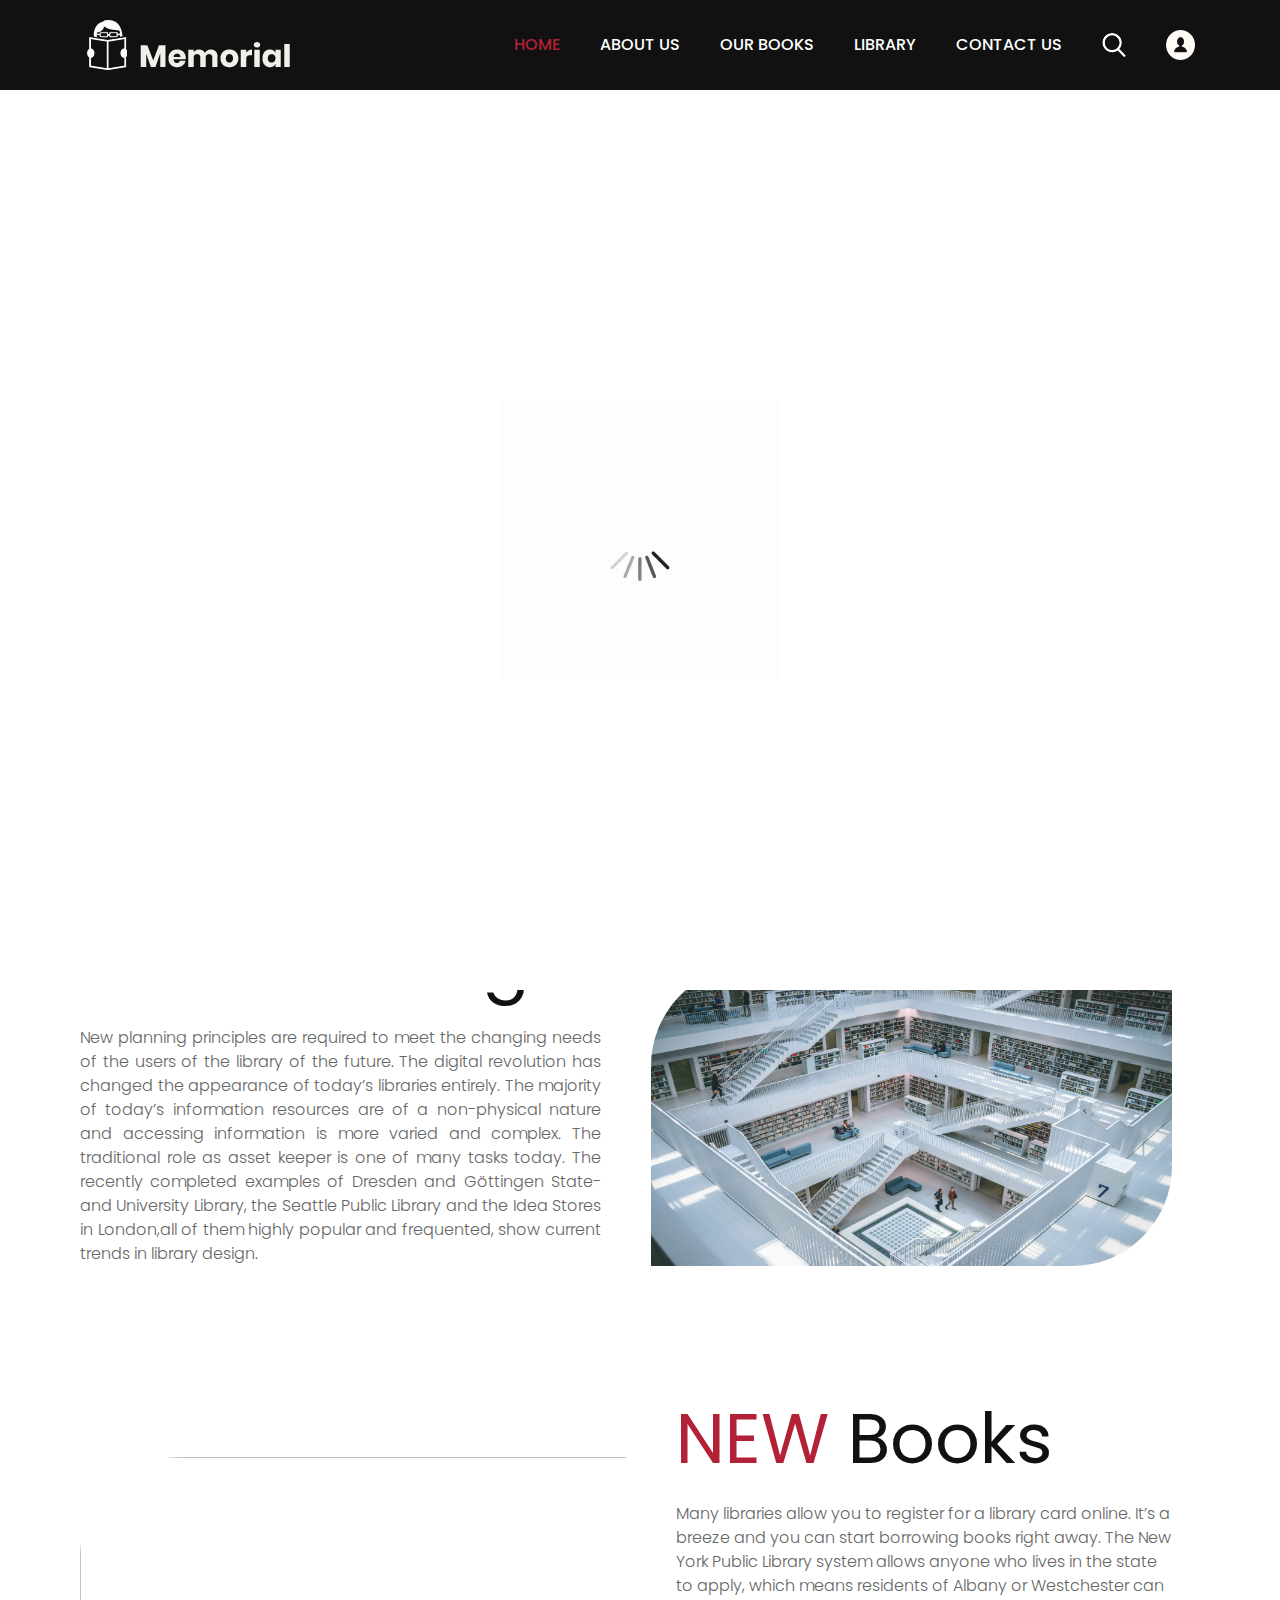
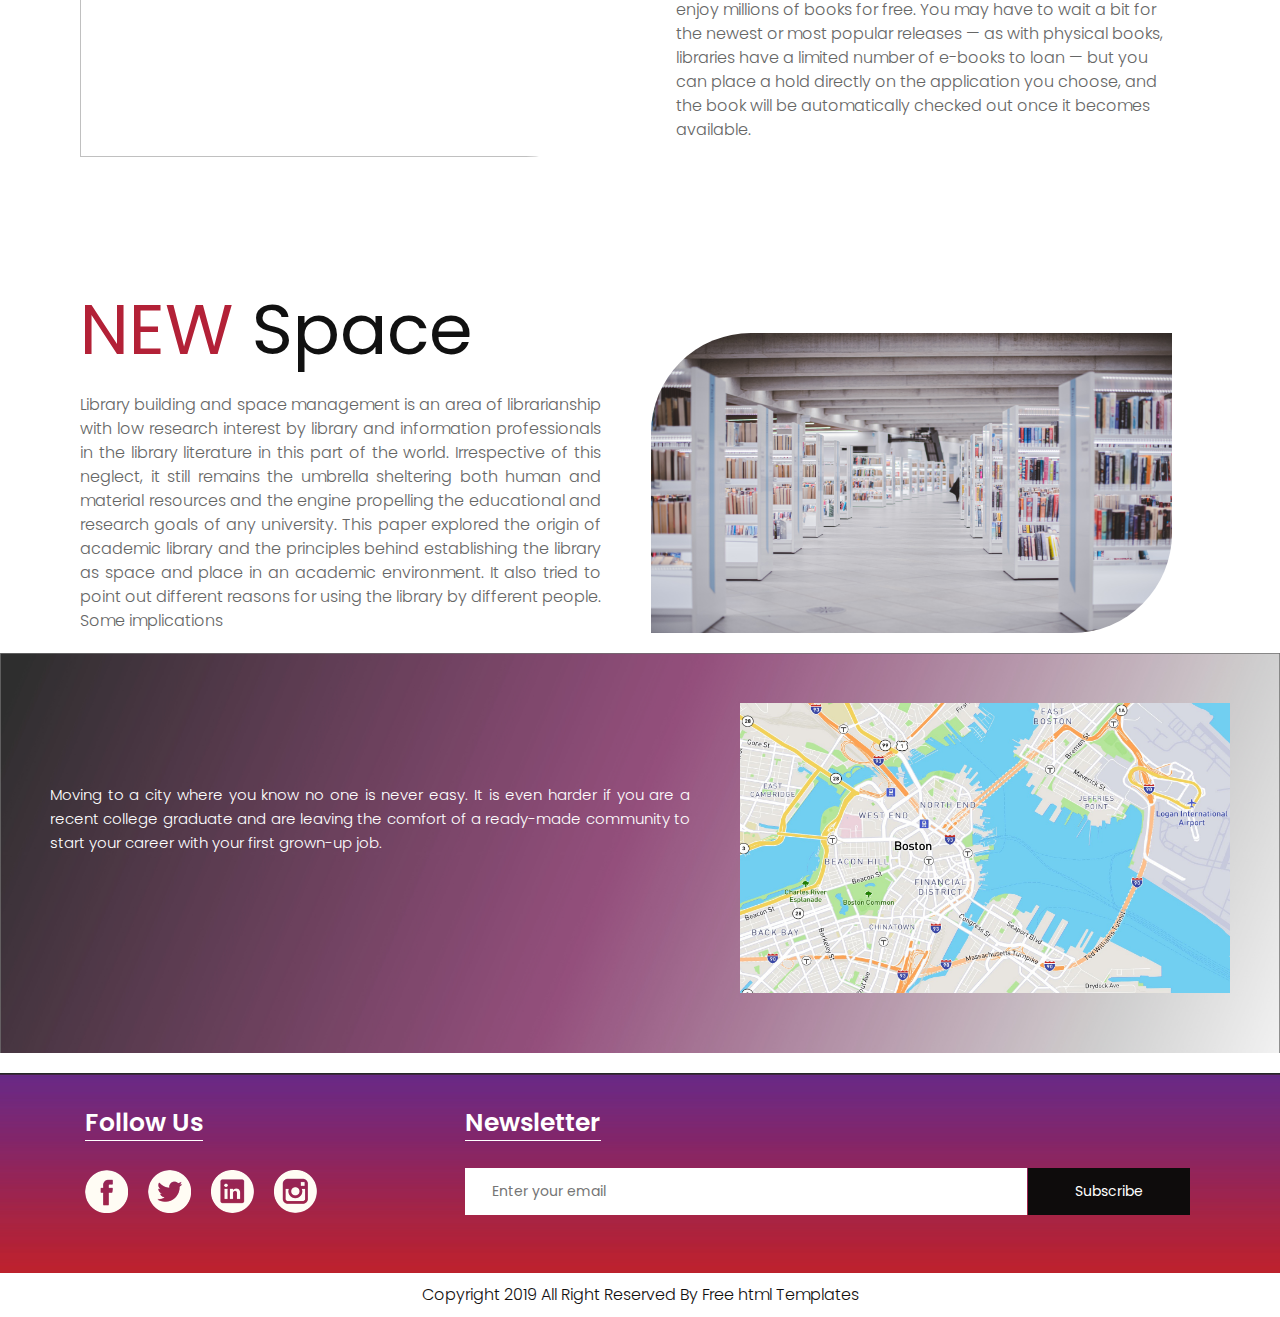
==== commit f58547d7: "Modifications" ====
--- a/coming_Soon.html
+++ b/coming_Soon.html
@@ -1,182 +1,251 @@
 <!DOCTYPE html>
 <html lang="en">
-   <head>
-      <!-- basic -->
-      <meta charset="utf-8">
-      <meta http-equiv="X-UA-Compatible" content="IE=edge">
-      <!-- mobile metas -->
-      <meta name="viewport" content="width=device-width, initial-scale=1">
-      <meta name="viewport" content="initial-scale=1, maximum-scale=1">
-      <!-- site metas -->
-      <title>memorial books</title>
-      <meta name="keywords" content="">
-      <meta name="description" content="">
-      <meta name="author" content="">
-      <!-- bootstrap css -->
-      <link rel="stylesheet" href="css/bootstrap.min.css">
-      <!-- style css -->
-      <link rel="stylesheet" href="css/style.css">
-      <!-- Responsive-->
-      <link rel="stylesheet" href="css/responsive.css">
-      <!-- fevicon -->
-      <link rel="icon" href="images/fevicon.png" type="image/gif" />
-      <!-- Scrollbar Custom CSS -->
-      <link rel="stylesheet" href="css/jquery.mCustomScrollbar.min.css">
-      <!-- Tweaks for older IEs-->
-      <!--[if lt IE 9]>
+
+<head>
+   <!-- basic -->
+   <meta charset="utf-8">
+   <meta http-equiv="X-UA-Compatible" content="IE=edge">
+   <!-- mobile metas -->
+   <meta name="viewport" content="width=device-width, initial-scale=1">
+   <meta name="viewport" content="initial-scale=1, maximum-scale=1">
+   <!-- site metas -->
+   <title>memorial books</title>
+   <meta name="keywords" content="">
+   <meta name="description" content="">
+   <meta name="author" content="">
+   <!-- bootstrap css -->
+   <link rel="stylesheet" href="css/bootstrap.min.css">
+   <!-- style css -->
+   <link rel="stylesheet" href="css/style.css">
+   <link rel="stylesheet" href="css/My_Style.css">
+   <!-- Responsive-->
+   <link rel="stylesheet" href="css/responsive.css">
+   <!-- fevicon -->
+   <link rel="icon" href="images/fevicon.png" type="image/gif" />
+   <!-- Scrollbar Custom CSS -->
+   <link rel="stylesheet" href="css/jquery.mCustomScrollbar.min.css">
+   <!-- Tweaks for older IEs-->
+   <!--[if lt IE 9]>
       <script src="https://oss.maxcdn.com/html5shiv/3.7.3/html5shiv.min.js"></script>
       <script src="https://oss.maxcdn.com/respond/1.4.2/respond.min.js"></script><![endif]-->
-   </head>
-   <!-- body -->
-   <body class="main-layout home_page">
-      <!-- loader  -->
-      <div class="loader_bg">
-         <div class="loader"><img src="images/loading.gif" alt="#" /></div>
-      </div>
-      <!-- end loader -->
-      <!-- header -->
-      <header>
-         <!-- header inner -->
-         <div class="header">
-            <div class="container">
-               <div class="row">
-                  <div class="col-xl-3 col-lg-3 col-md-3 col-sm-3 col logo_section">
-                     <div class="full">
-                        <div class="center-desk">
-                           <div class="logo"> <a href="index.html"><img src="images/logo.png" alt="#"></a> </div>
-                        </div>
+</head>
+<!-- body -->
+
+<body class="main-layout home_page">
+   <!-- loader  -->
+   <div class="loader_bg">
+      <div class="loader"><img src="images/loading.gif" alt="#" /></div>
+   </div>
+   <!-- end loader -->
+   <!-- header -->
+   <header>
+      <!-- header inner -->
+      <div class="header_C">
+         <div class="container">
+            <div class="row">
+               <div class="col-xl-3 col-lg-3 col-md-3 col-sm-3 col logo_section">
+                  <div class="full">
+                     <div class="center-desk">
+                        <div class="logo"> <a href="index.html"><img src="images/logo.png" alt="#"></a> </div>
                      </div>
                   </div>
-                  <div class="col-xl-9 col-lg-9 col-md-9 col-sm-9">
-                     <div class="menu-area">
-                        <div class="limit-box">
-                           <nav class="main-menu">
-                              <ul class="menu-area-main">
-                                 <li class="active"> <a href="index.html">Home</a> </li>
-                                 <li> <a href="about.html">About us</a> </li>
-                                 <li><a href="books.html">Our Books</a></li>
-                                 <li><a href="library.html">library</a></li>
-                                 <li><a href="contact.html">Contact us</a></li>
-                                 <li class="mean-last"> <a href="#"><img src="images/search_icon.png" alt="#" /></a> </li>
-                                 <li class="mean-last"> <a href="#"><img src="images/top-icon.png" alt="#" /></a> </li>
-                              </ul>
-                           </nav>
-                        </div>
+               </div>
+               <div class="col-xl-9 col-lg-9 col-md-9 col-sm-9">
+                  <div class="menu-area">
+                     <div class="limit-box">
+                        <nav class="main-menu">
+                           <ul class="menu-area-main">
+                              <li class="active"> <a href="index.html">Home</a> </li>
+                              <li> <a href="about.html">About us</a> </li>
+                              <li><a href="books.html">Our Books</a></li>
+                              <li><a href="library.html">library</a></li>
+                              <li><a href="contact.html">Contact us</a></li>
+                              <li class="mean-last"> <a href="#"><img src="images/search_icon.png" alt="#" /></a> </li>
+                              <li class="mean-last"> <a href="#"><img src="images/top-icon.png" alt="#" /></a> </li>
+                           </ul>
+                        </nav>
                      </div>
                   </div>
                </div>
             </div>
          </div>
+      </div>
+
+      <!-- end header inner -->
+   </header>
+   <!-- end header -->
+   <div class="about-bg">
+      <div class="abouttitle">
+         <h2>Comming Soon</h2>
+      </div>
+   </div>
+
+
+   <div class="hero_count">
+      <div class="hero_div">
          
-         <!-- end header inner -->
-      </header>
-      <!-- end header -->
-      <section class="slider_section">
-         <div id="myCarousel" class="carousel slide banner-main" data-ride="carousel">
-            <div class="carousel-inner">
-               <div class="carousel-item active">
-                  <img class="first-slide" src="images/Libary.jpg" alt="First slide">
-                  <div class="container">
-                     <div class="carousel-caption relative">
-                        <h1>The Best Libraries That<br> Every Book Lover Must<br> Visit!</h1>
-                        <p>adipiscing elit, sed do eiusmod tempor incididunt ut<br> labore et dolore magna aliqua. Ut enim ad minim<br> veniam, quis nostrud exercitation </p>
-                        <div class="button_section"> <a class="main_bt" href="#">Read More</a>  </div>
-                        <ul class="locat_icon">
-                           <li> <a href="#"><img src="icon/facebook.png"></a></li>
-                           <li> <a href="#"><img src="icon/Twitter.png"></a></li>
-                           <li> <a href="#"><img src="icon/linkedin.png"></a></li>
-                           <li> <a href="#"><img src="icon/instagram.png"></a></li>
-                        </ul>
-                     </div>
-                  </div>
-               </div>
-               <div class="carousel-item">
-                  <img class="second-slide" src="images/Libary.jpg" alt="Second slide">
-                  <div class="container">
-                     <div class="carousel-caption relative">
-                        <h1>The Best Libraries That<br> Every Book Lover Must<br> Visit!</h1>
-                        <p>adipiscing elit, sed do eiusmod tempor incididunt ut<br> labore et dolore magna aliqua. Ut enim ad minim<br> veniam, quis nostrud exercitation </p>
-                        <div class="button_section"> <a class="main_bt" href="#">Read More</a>  </div>
-                        <ul class="locat_icon">
-                           <li> <a href="#"><img src="icon/facebook.png"></a></li>
-                           <li> <a href="#"><img src="icon/Twitter.png"></a></li>
-                           <li> <a href="#"><img src="icon/linkedin.png"></a></li>
-                           <li> <a href="#"><img src="icon/instagram.png"></a></li>
-                        </ul>
-                     </div>
-                  </div>
-               </div>
-               <div class="carousel-item">
-                  <img class="third-slide" src="images/Libary.jpg" alt="Third slide">
-                  <div class="container">
-                     <div class="carousel-caption relative">
-                        <h1>We are coming soong!!</h1>
-                        <p>Stay tuned for Something amazing </p>
-                        <div class="button_section"> <a class="main_bt" href="#">Read More</a>  </div>
-                        <ul class="locat_icon">
-                           <li> <a href="#"><img src="icon/facebook.png"></a></li>
-                           <li> <a href="#"><img src="icon/Twitter.png"></a></li>
-                           <li> <a href="#"><img src="icon/linkedin.png"></a></li>
-                           <li> <a href="#"><img src="icon/instagram.png"></a></li>
-                        </ul>
-                     </div>
-                  </div>
-               </div>
-            </div>
-            <a class="carousel-control-prev" href="#myCarousel" role="button" data-slide="prev">
-            <span class="carousel-control-prev-icon" aria-hidden="true"></span>
-            <span class="sr-only">Previous</span>
-            </a>
-            <a class="carousel-control-next" href="#myCarousel" role="button" data-slide="next">
-            <span class="carousel-control-next-icon" aria-hidden="true"></span>
-            <span class="sr-only">Next</span>
-            </a>
-         </div>
-      </section>
-      <!-- about -->
-     
-      <!-- end Contact -->
-      <!-- footer -->
-      <footer>
-         <div class="footer">
-            <div class="container">
-               <div class="row pdn-top-30">
-                  <div class="col-xl-4 col-lg-4 col-md-4 col-sm-12">
-                     <div class="Follow">
-                        <h3>Follow Us</h3>
-                     </div>
-                     <ul class="location_icon">
-                        <li> <a href="#"><img src="icon/facebook.png"></a></li>
-                        <li> <a href="#"><img src="icon/Twitter.png"></a></li>
-                        <li> <a href="#"><img src="icon/linkedin.png"></a></li>
-                        <li> <a href="#"><img src="icon/instagram.png"></a></li>
-                     </ul>
-                  </div>
-                  <div class="col-xl-8 col-lg-8 col-md-8 col-sm-12">
-                     <div class="Follow">
-                        <h3>Newsletter</h3>
-                     </div>
-                     <input class="Newsletter" placeholder="Enter your email" type="Enter your email">
-                     <button class="Subscribe">Subscribe</button>
-                  </div>
-               </div>
-            </div>
-         </div>
-         <div class="copyright">
-            <div class="container">
-               <p>Copyright 2019 All Right Reserved By <a href="https://html.design/">Free html Templates</a></p>
-            </div>
-         </div>
-      </footer>
-      <!-- end footer -->
-      <!-- Javascript files-->
-      <script src="js/jquery.min.js"></script>
-      <script src="js/popper.min.js"></script>
-      <script src="js/bootstrap.bundle.min.js"></script>
-      <script src="js/jquery-3.0.0.min.js"></script>
-      <script src="js/plugin.js"></script>
-      <!-- sidebar -->
-      <script src="js/jquery.mCustomScrollbar.concat.min.js"></script>
-      <script src="js/custom.js"></script>
-   </body>
+         <h1>We are coming soong!!</h1>
+         <p>Stay tuned for Something amazing </p>
+         <div class="cercle3">
+            <div class="cercle">
+               <h2>7</h2>
+               <p>Months</p>
+            </div>
+            <div class="cercle">
+               <h2>10</h2>
+               <p>Hours</p>
+            </div>
+            <div class="cercle">
+               <h2>56</h2>
+               <p>Minutes</p>
+            </div>
+         </div>
+         <p>Get subscribe to our mailing list fo latest update . keep rockong!</p>
+         <div class="box_insc">
+            <input class="email_ins" type="text" placeholder="Email">
+            <div class="btn_snd">
+               <svg xmlns="http://www.w3.org/2000/svg" width="25" height="25" viewBox="0 0 38.563 31.838">
+                  <g id="Groupe_16" data-name="Groupe 16" transform="translate(-1246.05 -823.687)">
+                     <path id="Tracé_55" data-name="Tracé 55"
+                        d="M1259.536,855.27l-17.986,11.042v19.713h37.034V866.312H1241.55l37.034,19.713H1241.55l37.034-19.713h0Z"
+                        transform="translate(5 -31)" fill="none" stroke="#ececec" stroke-width="1" />
+                  </g>
+               </svg>
+            </div>
+         </div>
+         <ul class="icon_M">
+            <li> <a href="#"><img src="icon/facebook.png"></a></li>
+            <li> <a href="#"><img src="icon/Twitter.png"></a></li>
+            <li> <a href="#"><img src="icon/linkedin.png"></a></li>
+            <li> <a href="#"><img src="icon/instagram.png"></a></li>
+         </ul>
+      </div>
+
+
+   </div>
+   <!-- about -->
+
+   <!-- end Contact -->
+   <div class="contant">
+      <div class="contant_left contant_text">
+         <h1><span style="color: #B32137;">NEW</span> Building</h1>
+         <div class="pr">
+         <p>New planning principles are required to meet the changing needs of the users of 
+            the library of the future. The digital revolution has changed the appearance of 
+            today’s libraries entirely. The majority of today’s information resources are of
+            a non-physical nature and accessing information is more varied and complex. The 
+            traditional role as asset keeper is one of many tasks today. The recently completed 
+            examples of Dresden and Göttingen State- and University Library, the Seattle Public
+            Library and the Idea Stores in London,all of them highly popular and frequented, show
+            current trends in library design.</p>
+      </div>
+      </div>
+      <div class="contant_right contant_img"><br><br><br><img src="images/lb1.jpg" alt=""></div>
+   </div>
+
+
+   <div class="contant">
+
+      <div class="contant_left contant_img">
+         <br><br><br><img src="images/lb2.jpg" alt="">
+      </div>
+
+      <div class="contant_right contant_text">
+         <h1><span style="color: #B32137;">NEW</span> Books</h1>
+         <div class="pr">
+         <p>Many libraries allow you to register for a library card online.
+             It’s a breeze and you can start borrowing books right away.
+              The New York Public Library system allows anyone who lives 
+              in the state to apply, which means residents of Albany or 
+              Westchester can enjoy millions of books for free. You may 
+              have to wait a bit for the newest or most popular releases — as
+              with physical books, libraries have a limited number of e-books
+              to loan — but you can place a hold directly on the application
+              you choose, and the book will be automatically checked out once
+              it becomes available.</p>
+      </div>
+      </div>
+   </div>
+
+   <div class="contant">
+      <div class="contant_left contant_text">
+         <h1><span style="color: #B32137;">NEW</span> Space</h1>
+         <div class="pr">
+         <p>Library building and space management is an area of librarianship with low research interest by
+             library and  information  professionals  in  the  library  literature  in  this  part  of  the
+               world.  Irrespective  of  this neglect,  it  still  remains  the  umbrella  sheltering  both 
+               human  and  material  resources  and  the  engine propelling  the  educational  and  research 
+               goals  of  any  university.  This  paper  explored  the  origin  of academic library and the 
+               principles behind establishing the library as space and place in an academic environment. 
+               It also tried to point out different reasons for using the library by different people. 
+               Some implications </p>
+      </div>
+      </div>
+
+      <div class="contant_right contant_img">
+         <br><br><br><img src="images/lb3.jpg" alt=""></div>
+   </div>
+   <div class="div_map">
+      <div class="pr prg">
+         <p>Moving to a city where you know no one is never easy. 
+            It is even harder if you are a recent college graduate and
+             are leaving the comfort of a ready-made community to start 
+             your career with your first grown-up job. </p>
+      </div>
+      <div class="map_img">
+         <img src="/images/map.jpg" alt="">
+
+      </div>
+
+   </div>
+
+
+
+
+
+
+   <!-- footer -->
+   <footer>
+      <div class="footer">
+         <div class="container">
+            <div class="row pdn-top-30">
+               <div class="col-xl-4 col-lg-4 col-md-4 col-sm-12">
+                  <div class="Follow">
+                     <h3>Follow Us</h3>
+                  </div>
+                  <ul class="location_icon">
+                     <li> <a href="#"><img src="icon/facebook.png"></a></li>
+                     <li> <a href="#"><img src="icon/Twitter.png"></a></li>
+                     <li> <a href="#"><img src="icon/linkedin.png"></a></li>
+                     <li> <a href="#"><img src="icon/instagram.png"></a></li>
+                  </ul>
+               </div>
+               <div class="col-xl-8 col-lg-8 col-md-8 col-sm-12">
+                  <div class="Follow">
+                     <h3>Newsletter</h3>
+                  </div>
+                  <input class="Newsletter" placeholder="Enter your email" type="Enter your email">
+                  <button class="Subscribe">Subscribe</button>
+               </div>
+            </div>
+         </div>
+      </div>
+      <div class="copyright">
+         <div class="container">
+            <p>Copyright 2019 All Right Reserved By <a href="https://html.design/">Free html Templates</a></p>
+         </div>
+      </div>
+   </footer>
+   <!-- end footer -->
+   <!-- Javascript files-->
+   <script src="js/jquery.min.js"></script>
+   <script src="js/popper.min.js"></script>
+   <script src="js/bootstrap.bundle.min.js"></script>
+   <script src="js/jquery-3.0.0.min.js"></script>
+   <script src="js/plugin.js"></script>
+   <!-- sidebar -->
+   <script src="js/jquery.mCustomScrollbar.concat.min.js"></script>
+   <script src="js/custom.js"></script>
+</body>
+
 </html>--- a/css/My_Style.css
+++ b/css/My_Style.css
@@ -0,0 +1,181 @@
+@import url('https://fonts.googleapis.com/css?family=Rajdhani:300,400,500,600,700');
+ @import url('https://fonts.googleapis.com/css?family=Poppins:100,100i,200,200i,300,300i,400,400i,500,500i,600,600i,700,700i,800,800i,900,900i');
+
+@import url(font-awesome.min.css);
+
+
+
+
+
+body{
+    font-family:'poppins', sans-serif;
+}
+
+.hero_count{
+    
+    background-image: url(../images/Libary.jpg);
+    background-size: cover;
+    padding-bottom: 20px;
+    
+}
+
+
+.hero_div{
+    text-align: center;
+    position: relative;
+    bottom: auto;
+    text-align: center;
+    padding: 0;
+}
+
+.header_C{
+    padding: 15px 0px;
+    position: absolute;
+    z-index: 999;
+    width: 100%;
+    left: 0;
+    top: 0;
+    background-color: #111;
+}
+
+.hero_div h1{
+    margin-top: 0;
+font-family:'poppins', sans-serif;
+font-size: 51px;
+line-height: 72px;
+color: #fff;
+font-weight: bold;
+padding-bottom: 6px;
+padding-top: 25px;
+}
+
+.hero_div p{
+font-family:'poppins', sans-serif;
+font-size: 18px;
+line-height: 30px;
+color: #fff;
+}
+.icon_M{
+    text-align: center;
+    list-style: none;
+    margin-left: 34%;
+    padding: 0;
+    width: 100%;
+    
+    display: flex;
+}
+.icon_M img{
+    max-width: 100%;
+    height: auto;
+    margin-right: 10px;
+}
+.cercle3{
+    display: inline-flex;
+
+}
+.cercle{
+    -webkit-box-shadow: 15px 10px 16px -2px rgba(173, 173, 173, 0.61); 
+    box-shadow: 15px 10px 16px -2px rgba(216, 216, 216, 0.61);
+    margin: 50px 10px;
+    text-align: center;
+    width: 209px;
+    height: 209px;
+    border-radius: 105px;
+    background-color: #e1e1e1c2;
+
+}
+.cercle h2{
+    font-family:'poppins', sans-serif;
+    margin-top: 20px;
+    font-size: 70px;
+    color: #0E0C0C;
+
+}
+.cercle p{
+    font-family:'poppins', sans-serif;
+    font-size: 30px;
+    color: #0E0C0C;
+
+}
+.box_insc{
+display:inline-flex ;
+}
+.btn_snd{
+    background-color: #000000a6;
+    width: 100px;
+    height: 40px;
+    border: #F5F5F5 solid 1px;
+}
+.btn_snd svg{
+    margin-top: 5px;
+}
+.box_insc{
+    margin-top: 10px;
+    margin-bottom: 10px ;
+}
+.box_insc input{
+    
+    color: #fff;
+    width: 320px;
+    background-color: #000000a6;
+    border: #F5F5F5 solid 1px;
+}
+.box_insc input::placeholder{
+    color: #fff;
+    margin-left: 20px;
+
+}
+.contant{
+    align-items: center;
+    display: inline-flex;
+    width: 90%;
+    margin: 20px;
+    padding-left: 60px;
+}
+.contant_left{
+    width: 50%;
+    text-align: justify;
+    margin-right: 20px;
+    margin-top: 75px;
+}
+.contant_text h1{
+    font-size: 70px;
+    margin-top: 5px;
+}
+.contant_text p , .prg{
+    font-size: 16px;
+}
+.contant_right{
+    margin-top: 60px;
+    margin-left: 30px;
+    width: 50%;
+    
+    
+}
+.contant_img img{
+    border-radius: 100px 0 100px 0;
+    width: 776px;
+    height: 300px;
+
+}
+.div_map{
+    text-align: justify;
+    display: inline-flex;
+    background: url(../images/rect.jpg);
+    background-size: cover;
+    width: 100%;
+    height: 400px;
+    margin-bottom: 20px;
+}
+.map_img img{
+width: 490px;
+height: 290px;
+margin-top: 50px;
+}
+.prg{
+    color: #FFFFFF;
+    margin: 50px;
+    margin-top: 130px;
+    width: 50%;
+}
+
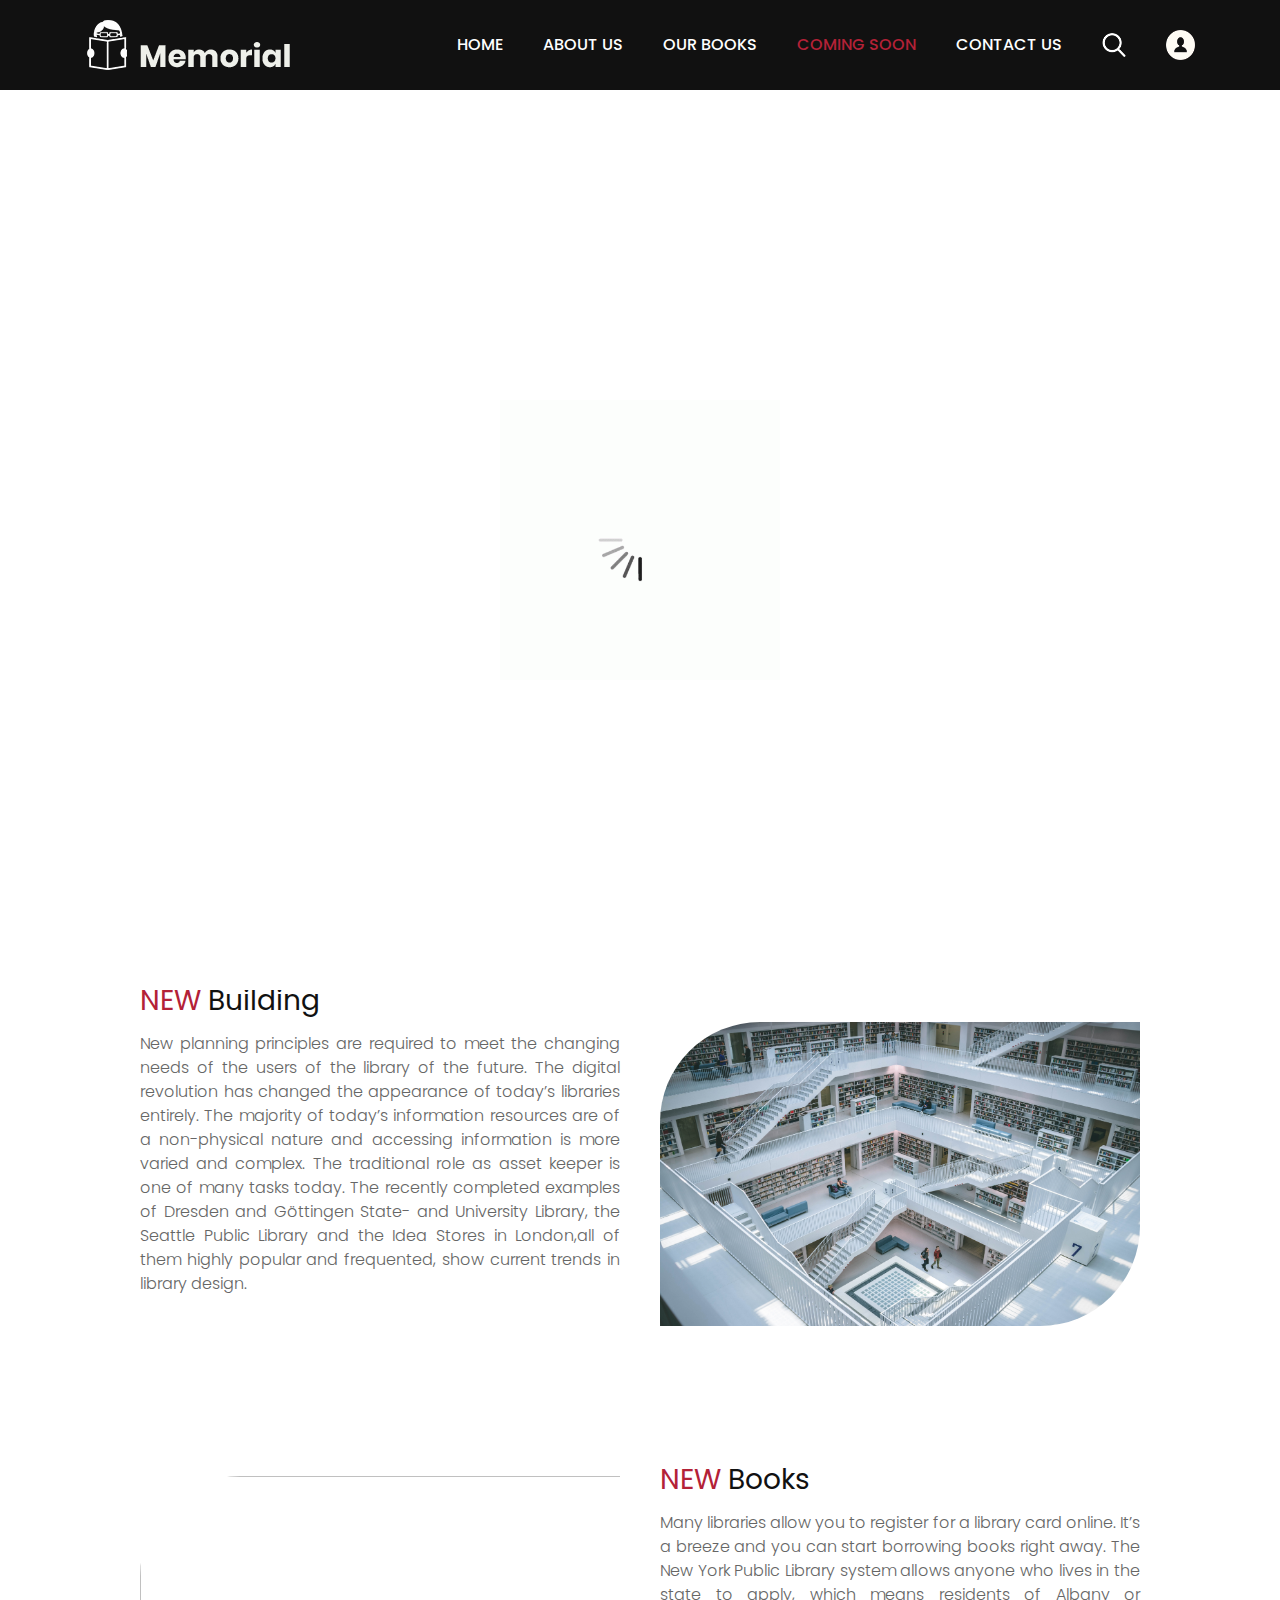
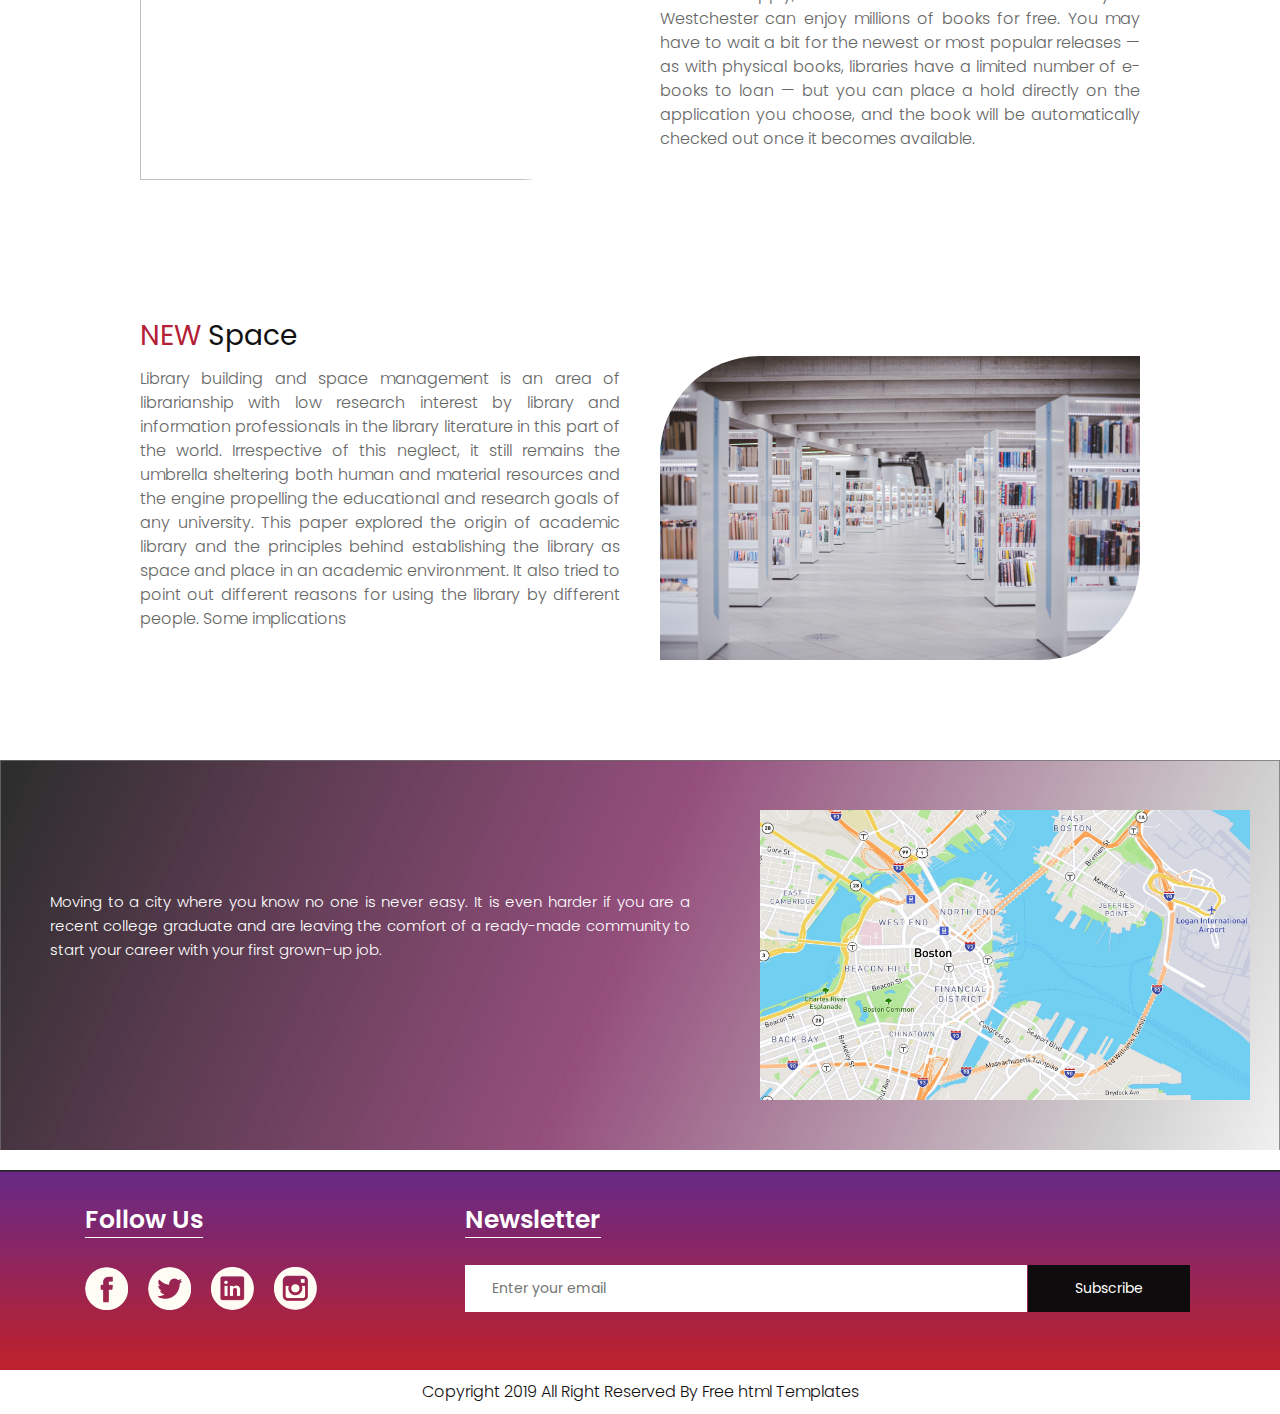
==== commit 3353e1c2: "Modifications" ====
--- a/coming_Soon.html
+++ b/coming_Soon.html
@@ -55,10 +55,10 @@
                      <div class="limit-box">
                         <nav class="main-menu">
                            <ul class="menu-area-main">
-                              <li class="active"> <a href="index.html">Home</a> </li>
+                              <li > <a href="index.html">Home</a> </li>
                               <li> <a href="about.html">About us</a> </li>
                               <li><a href="books.html">Our Books</a></li>
-                              <li><a href="library.html">library</a></li>
+                              <li class="active"><a href="coming_Soon.html">Coming Soon</a></li>
                               <li><a href="contact.html">Contact us</a></li>
                               <li class="mean-last"> <a href="#"><img src="images/search_icon.png" alt="#" /></a> </li>
                               <li class="mean-last"> <a href="#"><img src="images/top-icon.png" alt="#" /></a> </li>
@@ -83,7 +83,7 @@
 
    <div class="hero_count">
       <div class="hero_div">
-         
+          <img src="images/logo.png" alt="#">
          <h1>We are coming soong!!</h1>
          <p>Stay tuned for Something amazing </p>
          <div class="cercle3">
@@ -144,10 +144,10 @@
    </div>
 
 
-   <div class="contant">
+   <div class="cnt_M">
 
       <div class="contant_left contant_img">
-         <br><br><br><img src="images/lb2.jpg" alt="">
+         <br><br><img src="images/lb2.jpg" alt="">
       </div>
 
       <div class="contant_right contant_text">
@@ -193,7 +193,7 @@
              your career with your first grown-up job. </p>
       </div>
       <div class="map_img">
-         <img src="/images/map.jpg" alt="">
+         <img src="../images/map.jpg" alt="">
 
       </div>
 
--- a/css/My_Style.css
+++ b/css/My_Style.css
@@ -27,7 +27,9 @@
     text-align: center;
     padding: 0;
 }
-
+.hero_div img{
+    margin-top: 0.8rem;
+}
 .header_C{
     padding: 15px 0px;
     position: absolute;
@@ -71,6 +73,8 @@
 }
 .cercle3{
     display: inline-flex;
+    flex-wrap: wrap;
+    justify-content: center;
 
 }
 .cercle{
@@ -84,21 +88,70 @@
     background-color: #e1e1e1c2;
 
 }
-.cercle h2{
+.cercle:hover {
+    background-color: #b30246c2;
+    
+}
+.cercle:hover > h2 ,.cercle:hover > p{
+    color: #eeeeee;
+}
+
+.cercle h2 {
     font-family:'poppins', sans-serif;
     margin-top: 20px;
-    font-size: 70px;
+    font-size:40px;
     color: #0E0C0C;
-
-}
+    animation: slide 30s infinite;
+
+}
+
+
 .cercle p{
     font-family:'poppins', sans-serif;
     font-size: 30px;
     color: #0E0C0C;
 
 }
+@keyframes slide {
+    11.11% {
+        font-size:40px;
+    }
+
+    22.22% {
+        font-size: 60px;
+    }
+
+    33.33% {
+        font-size: 80px;
+    }
+
+    44.44% {
+        font-size: 90px;
+    }
+
+    55.55% {
+        font-size: 80px;
+    }
+
+    66.66% {
+        font-size: 70px;
+    }
+
+    77.77% {
+        font-size: 60px;
+    }
+
+    88.88% {
+        font-size: 50px;
+    }
+
+    99.99% {
+        font-size: 40px;
+    }
+}
 .box_insc{
 display:inline-flex ;
+flex-wrap: wrap;
 }
 .btn_snd{
     background-color: #000000a6;
@@ -109,12 +162,19 @@
 .btn_snd svg{
     margin-top: 5px;
 }
+.btn_snd:hover >svg path {
+    stroke: #000000;
+}
+.btn_snd:hover{
+    background: #ffffffa6;
+}
+
 .box_insc{
     margin-top: 10px;
     margin-bottom: 10px ;
+    justify-content: center;
 }
 .box_insc input{
-    
     color: #fff;
     width: 320px;
     background-color: #000000a6;
@@ -126,37 +186,41 @@
 
 }
 .contant{
+    justify-content: center;
     align-items: center;
-    display: inline-flex;
-    width: 90%;
-    margin: 20px;
-    padding-left: 60px;
+    display: flex;
+    flex-flow: wrap;
+}
+.cnt_M{
+    justify-content: center;
+    align-items: center;
+    display: flex;
+    flex-flow: wrap-reverse;
 }
 .contant_left{
-    width: 50%;
-    text-align: justify;
-    margin-right: 20px;
-    margin-top: 75px;
+width: 30rem;
+text-align: justify;
+margin: 50px 20px;
 }
 .contant_text h1{
-    font-size: 70px;
+    font-size: 2em;
     margin-top: 5px;
 }
 .contant_text p , .prg{
     font-size: 16px;
 }
 .contant_right{
-    margin-top: 60px;
-    margin-left: 30px;
-    width: 50%;
+    justify-content: space-between;
+    width: 30rem;
+    text-align: justify;
+    margin: 50px 20px;
     
     
 }
 .contant_img img{
     border-radius: 100px 0 100px 0;
-    width: 776px;
-    height: 300px;
-
+    width: 45rem;
+    height: 19rem;
 }
 .div_map{
     text-align: justify;
@@ -164,13 +228,15 @@
     background: url(../images/rect.jpg);
     background-size: cover;
     width: 100%;
-    height: 400px;
     margin-bottom: 20px;
+    margin-top: 50px;
+    flex-flow: wrap;
 }
 .map_img img{
 width: 490px;
 height: 290px;
-margin-top: 50px;
+margin: 50px 20px;
+
 }
 .prg{
     color: #FFFFFF;
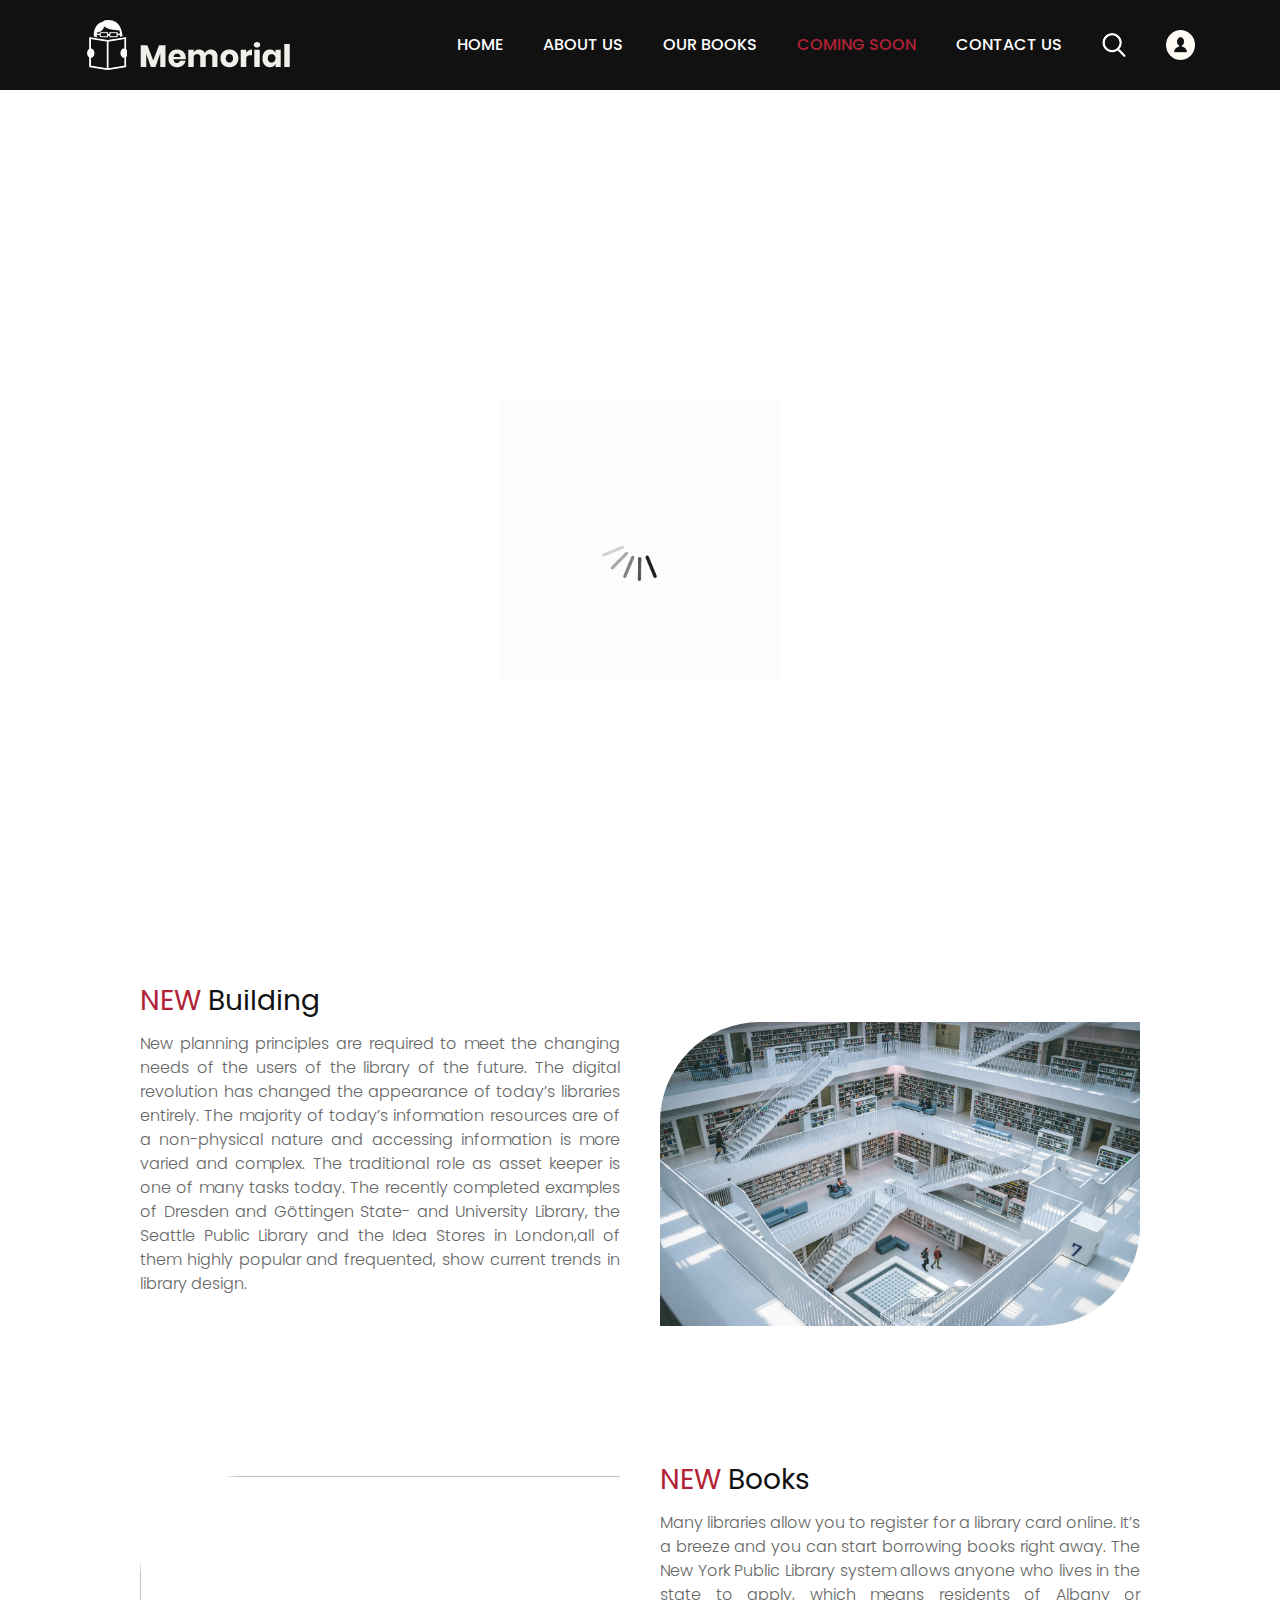
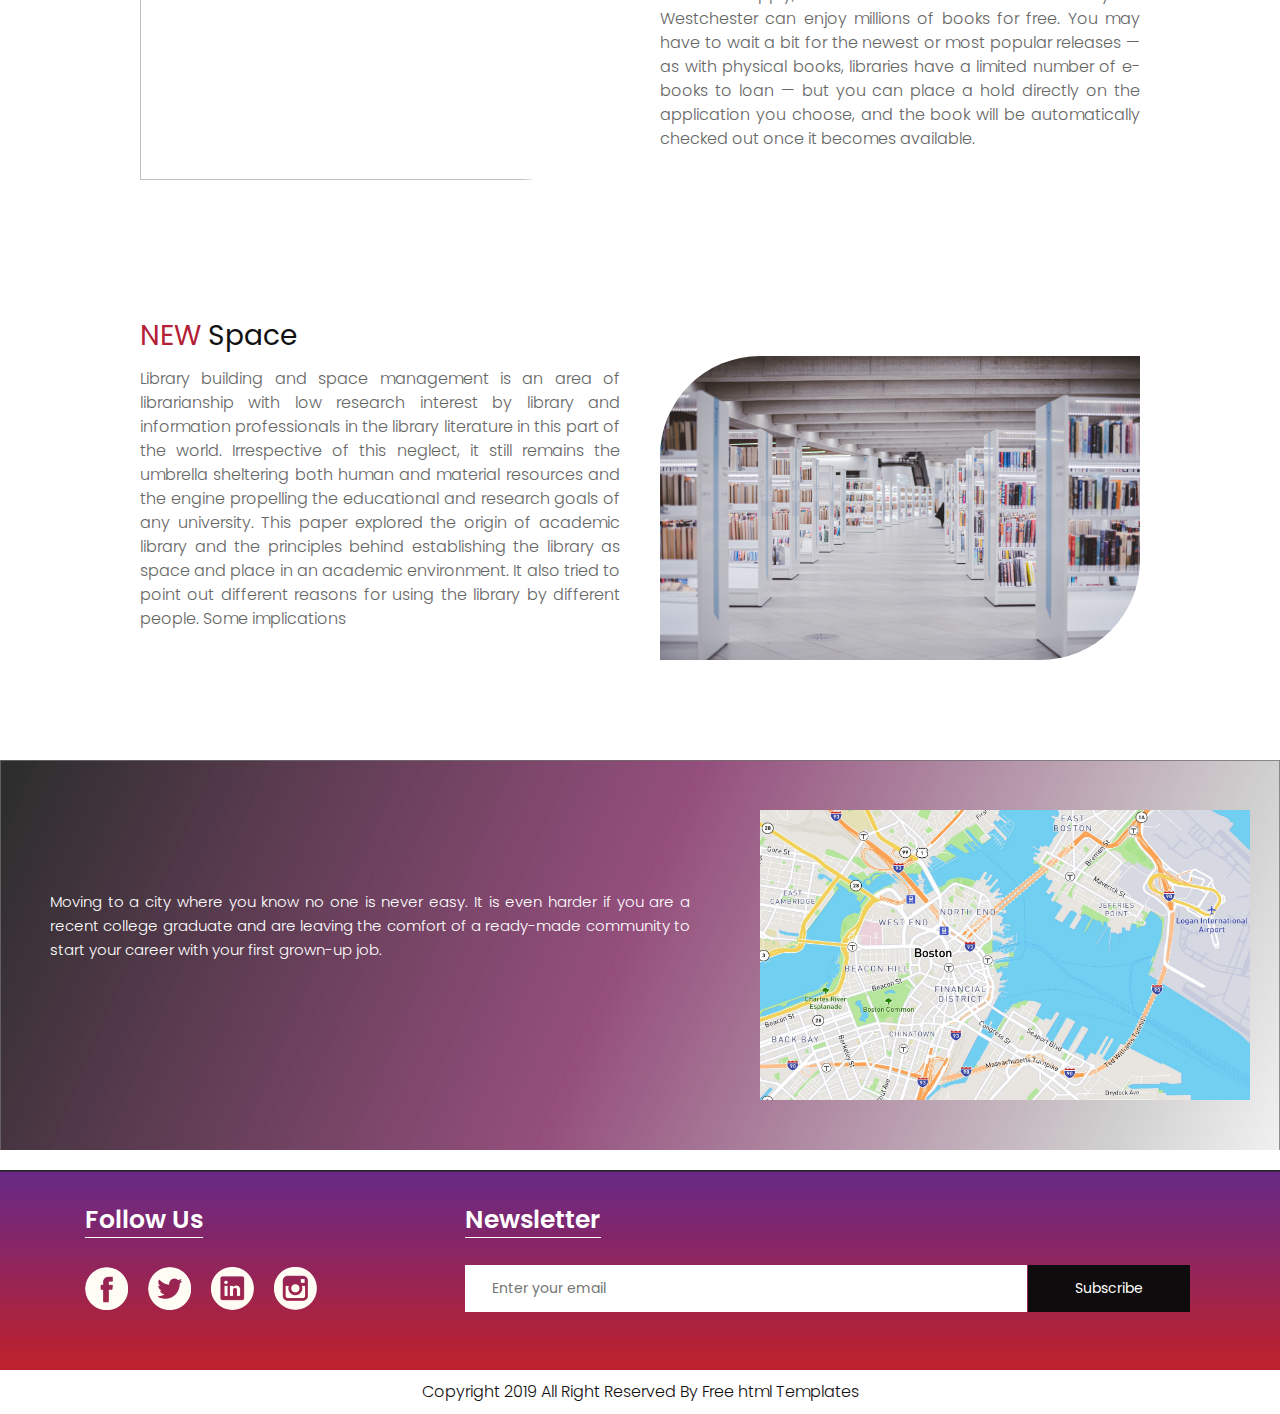
==== commit 5fd8793c: "Modifications" ====
--- a/coming_Soon.html
+++ b/coming_Soon.html
@@ -79,8 +79,6 @@
          <h2>Comming Soon</h2>
       </div>
    </div>
-
-
    <div class="hero_count">
       <div class="hero_div">
           <img src="images/logo.png" alt="#">
--- a/css/My_Style.css
+++ b/css/My_Style.css
@@ -102,6 +102,8 @@
     font-size:40px;
     color: #0E0C0C;
     animation: slide 30s infinite;
+    
+
 
 }
 
@@ -123,31 +125,18 @@
 
     33.33% {
         font-size: 80px;
+        transform: rotateX(300deg);
+        transform: rotateY(360deg);
     }
 
     44.44% {
         font-size: 90px;
-    }
-
-    55.55% {
-        font-size: 80px;
-    }
-
-    66.66% {
-        font-size: 70px;
-    }
-
-    77.77% {
-        font-size: 60px;
-    }
-
-    88.88% {
-        font-size: 50px;
-    }
-
-    99.99% {
-        font-size: 40px;
-    }
+        transform: rotateY(360deg);
+        transform: rotateX(300deg);
+        
+    }
+
+   
 }
 .box_insc{
 display:inline-flex ;
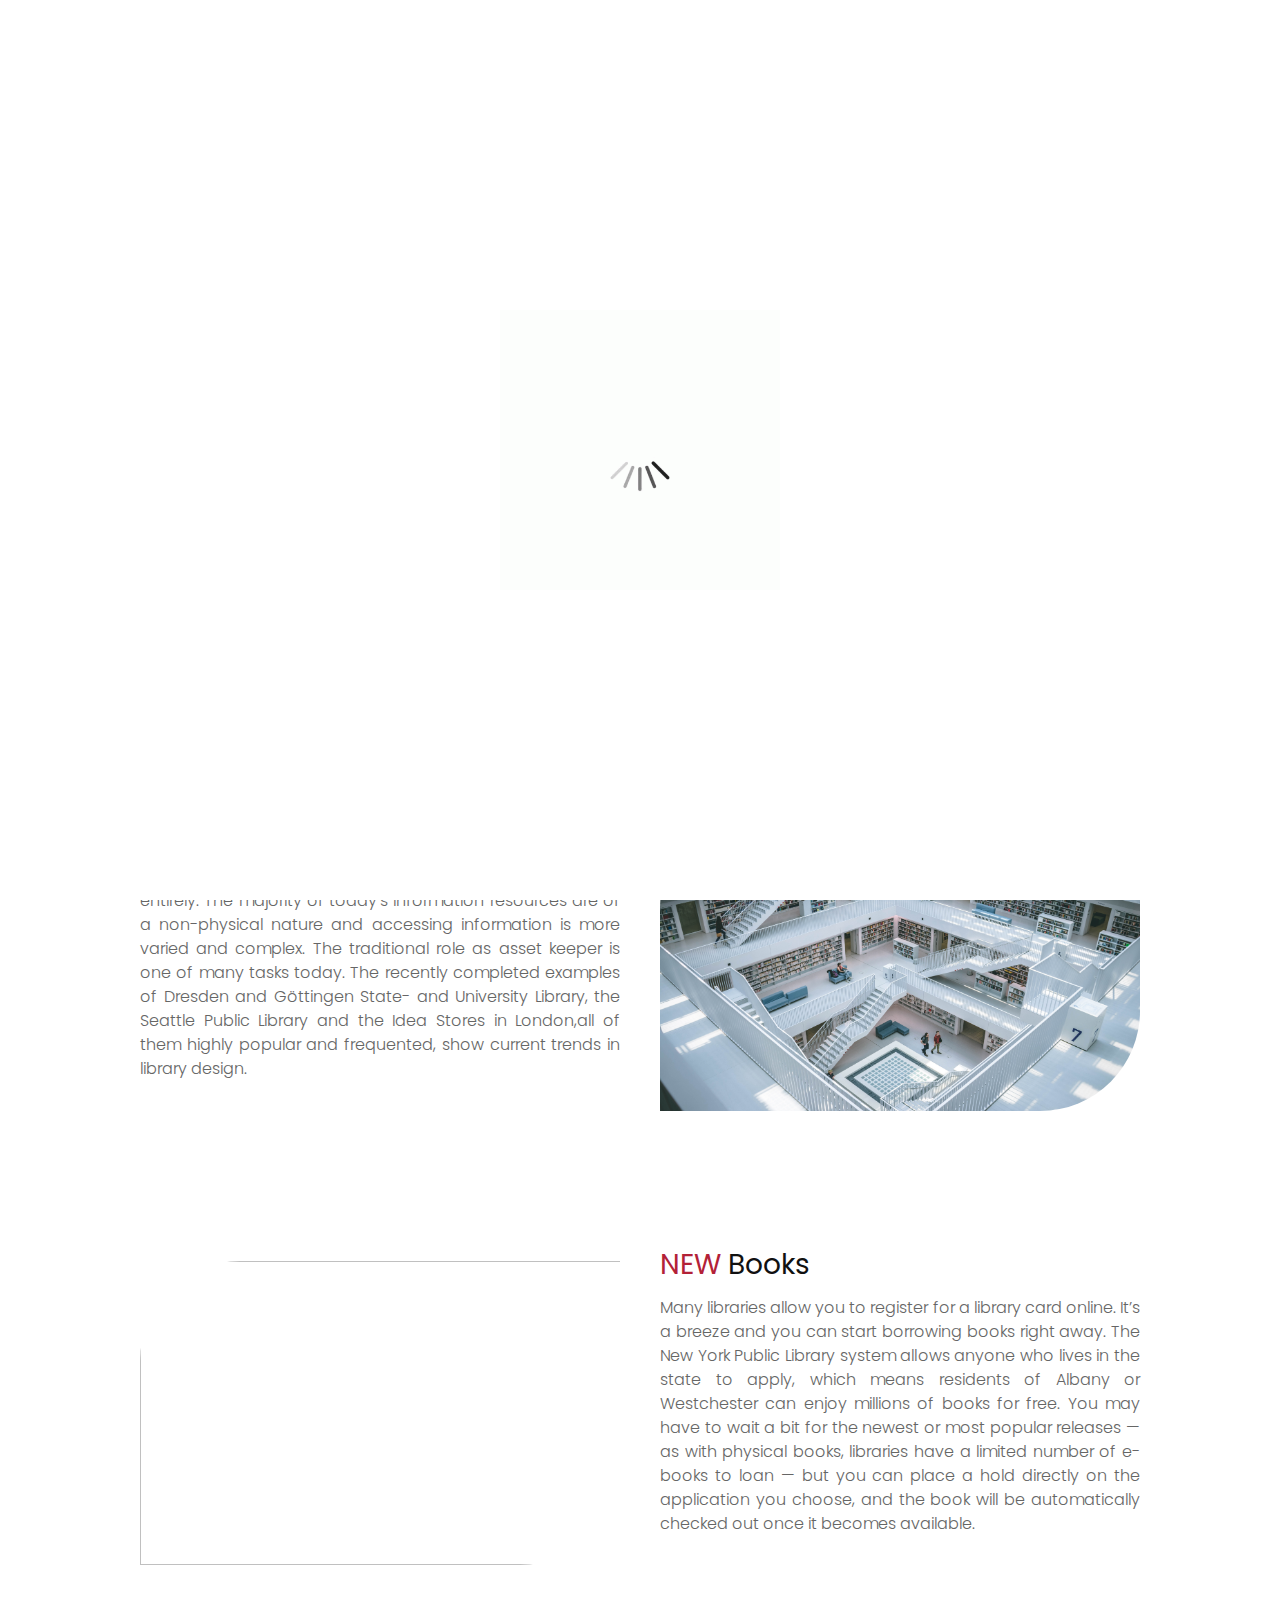
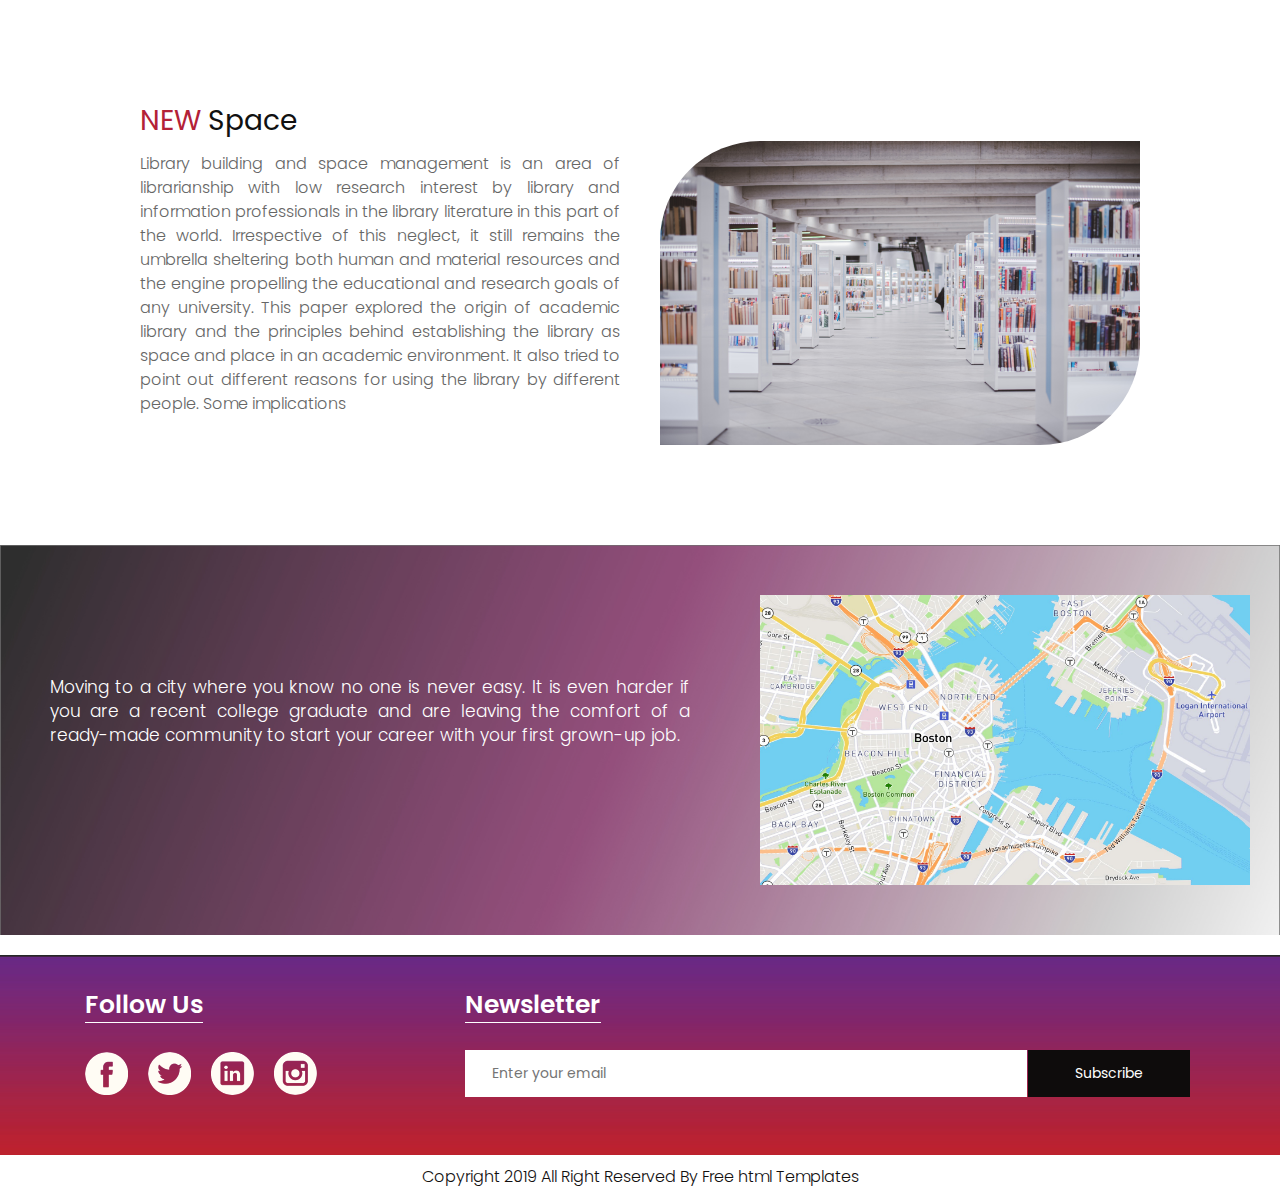
==== commit 0b44209f: "Modifications" ====
--- a/coming_Soon.html
+++ b/coming_Soon.html
@@ -57,7 +57,7 @@
                            <ul class="menu-area-main">
                               <li > <a href="index.html">Home</a> </li>
                               <li> <a href="about.html">About us</a> </li>
-                              <li><a href="books.html">Our Books</a></li>
+                              <li><a href="Gallery.html">GALLERY</a></li>
                               <li class="active"><a href="coming_Soon.html">Coming Soon</a></li>
                               <li><a href="contact.html">Contact us</a></li>
                               <li class="mean-last"> <a href="#"><img src="images/search_icon.png" alt="#" /></a> </li>
@@ -74,30 +74,75 @@
       <!-- end header inner -->
    </header>
    <!-- end header -->
-   <div class="about-bg">
-      <div class="abouttitle">
-         <h2>Comming Soon</h2>
-      </div>
-   </div>
+   
    <div class="hero_count">
       <div class="hero_div">
           <img src="images/logo.png" alt="#">
          <h1>We are coming soong!!</h1>
          <p>Stay tuned for Something amazing </p>
-         <div class="cercle3">
-            <div class="cercle">
-               <h2>7</h2>
-               <p>Months</p>
-            </div>
-            <div class="cercle">
-               <h2>10</h2>
-               <p>Hours</p>
-            </div>
-            <div class="cercle">
-               <h2>56</h2>
-               <p>Minutes</p>
-            </div>
-         </div>
+         
+<div id="clockdiv" class="cercle3">
+  <div class="cercle">
+    <span class="days "></span>
+    <div class="smalltext">Days</div>
+  </div>
+  <div class="cercle">
+    <span class="hours"></span>
+    <div class="smalltext">Hours</div>
+  </div>
+  <div class="cercle">
+    <span class="minutes"></span>
+    <div class="smalltext">Minutes</div>
+  </div>
+  <div class="cercle">
+    <span class="seconds"></span>
+    <div class="smalltext">Seconds</div>
+  </div>
+</div>
+<script>
+   function getTimeRemaining(endtime) {
+  const total = Date.parse(endtime) - Date.parse(new Date());
+  const seconds = Math.floor((total / 1000) % 60);
+  const minutes = Math.floor((total / 1000 / 60) % 60);
+  const hours = Math.floor((total / (1000 * 60 * 60)) % 24);
+  const days = Math.floor(total / (1000 * 60 * 60 * 24));
+  
+  return {
+    total,
+    days,
+    hours,
+    minutes,
+    seconds
+  };
+}
+
+function initializeClock(id, endtime) {
+  const clock = document.getElementById(id);
+  const daysSpan = clock.querySelector('.days');
+  const hoursSpan = clock.querySelector('.hours');
+  const minutesSpan = clock.querySelector('.minutes');
+  const secondsSpan = clock.querySelector('.seconds');
+
+  function updateClock() {
+    const t = getTimeRemaining(endtime);
+
+    daysSpan.innerHTML = t.days;
+    hoursSpan.innerHTML = ('0' + t.hours).slice(-2);
+    minutesSpan.innerHTML = ('0' + t.minutes).slice(-2);
+    secondsSpan.innerHTML = ('0' + t.seconds).slice(-2);
+
+    if (t.total <= 0) {
+      clearInterval(timeinterval);
+    }
+  }
+
+  updateClock();
+  const timeinterval = setInterval(updateClock, 1000);
+}
+
+const deadline = new Date(Date.parse(new Date()) + 15 * 24 * 60 * 60 * 1000);
+initializeClock('clockdiv', deadline);
+</script>
          <p>Get subscribe to our mailing list fo latest update . keep rockong!</p>
          <div class="box_insc">
             <input class="email_ins" type="text" placeholder="Email">
@@ -191,7 +236,7 @@
              your career with your first grown-up job. </p>
       </div>
       <div class="map_img">
-         <img src="../images/map.jpg" alt="">
+         <img src="images/map.jpg" alt="">
 
       </div>
 
--- a/css/style.css
+++ b/css/style.css
@@ -86,7 +86,7 @@
  p {
      margin: 0px;
      font-weight: 300;
-     font-size: 15px;
+     font-size: 17px;
      line-height: 24px;
 }
  a {
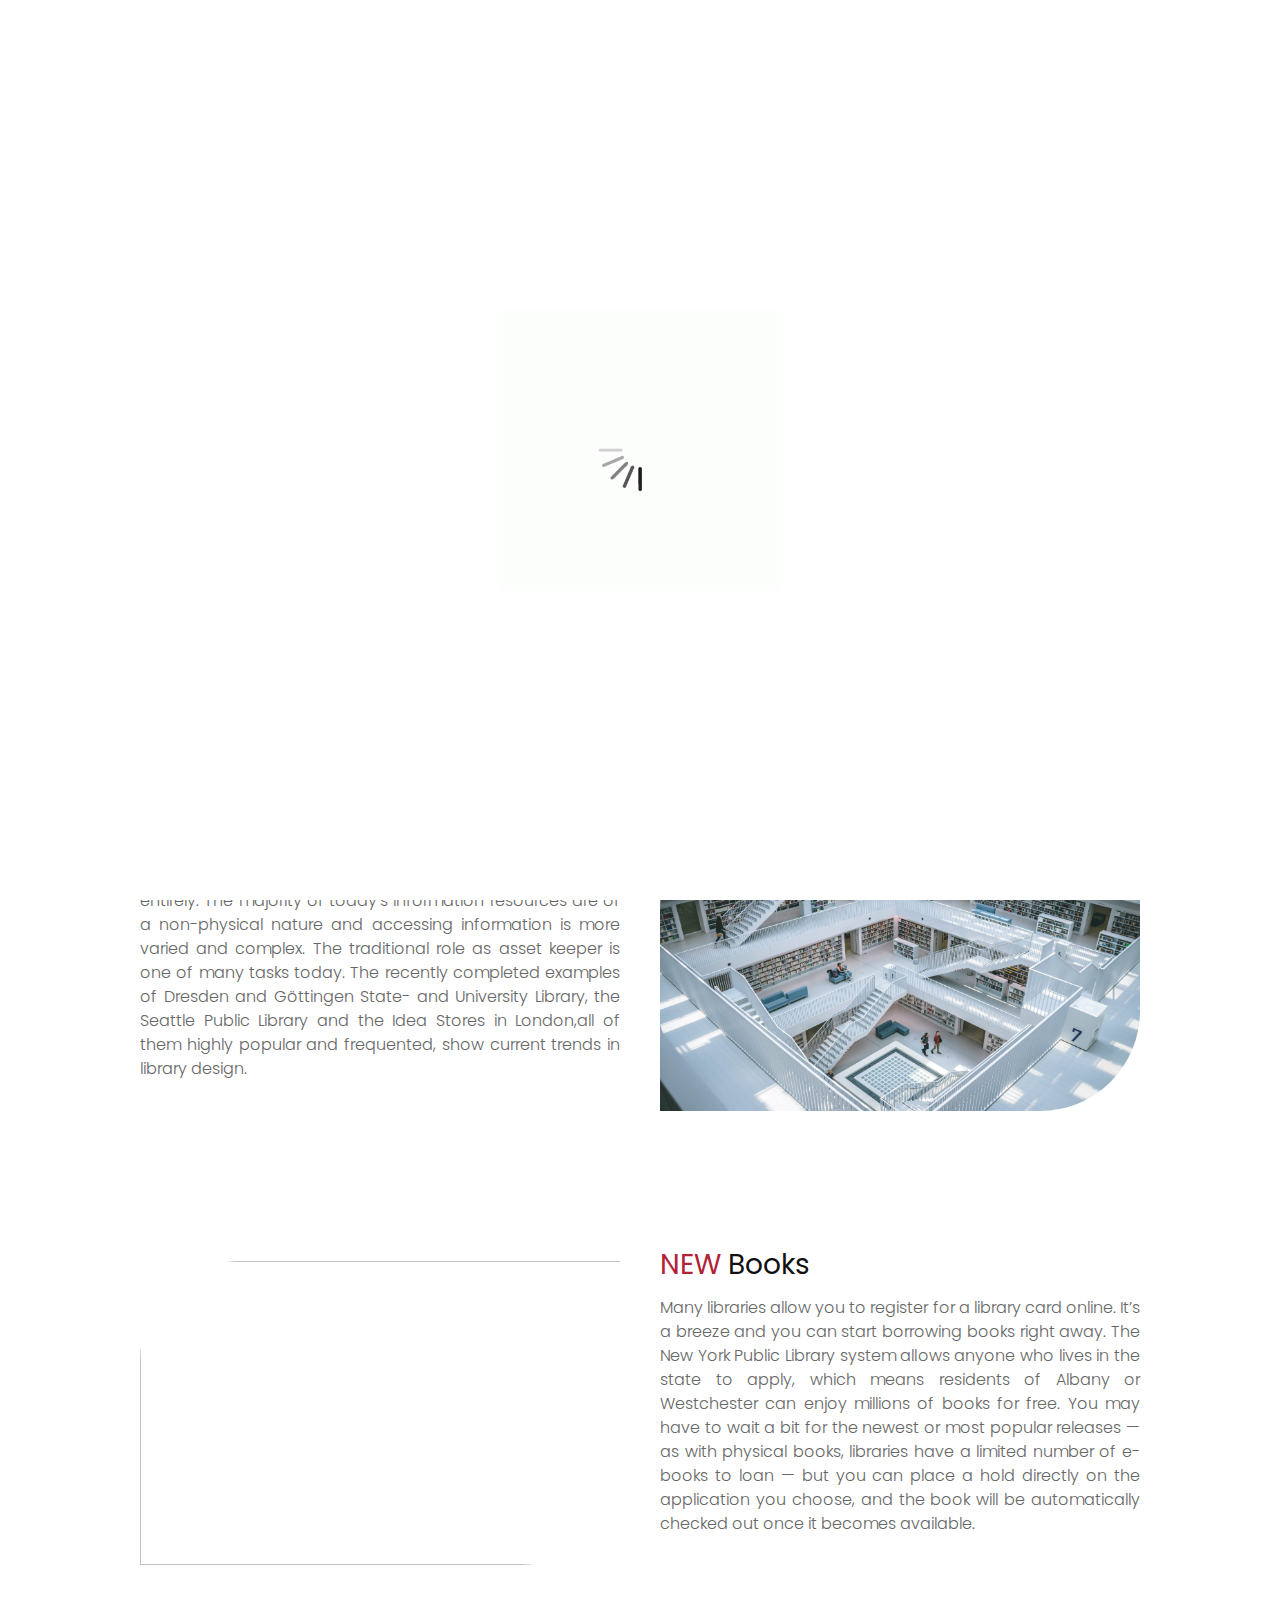
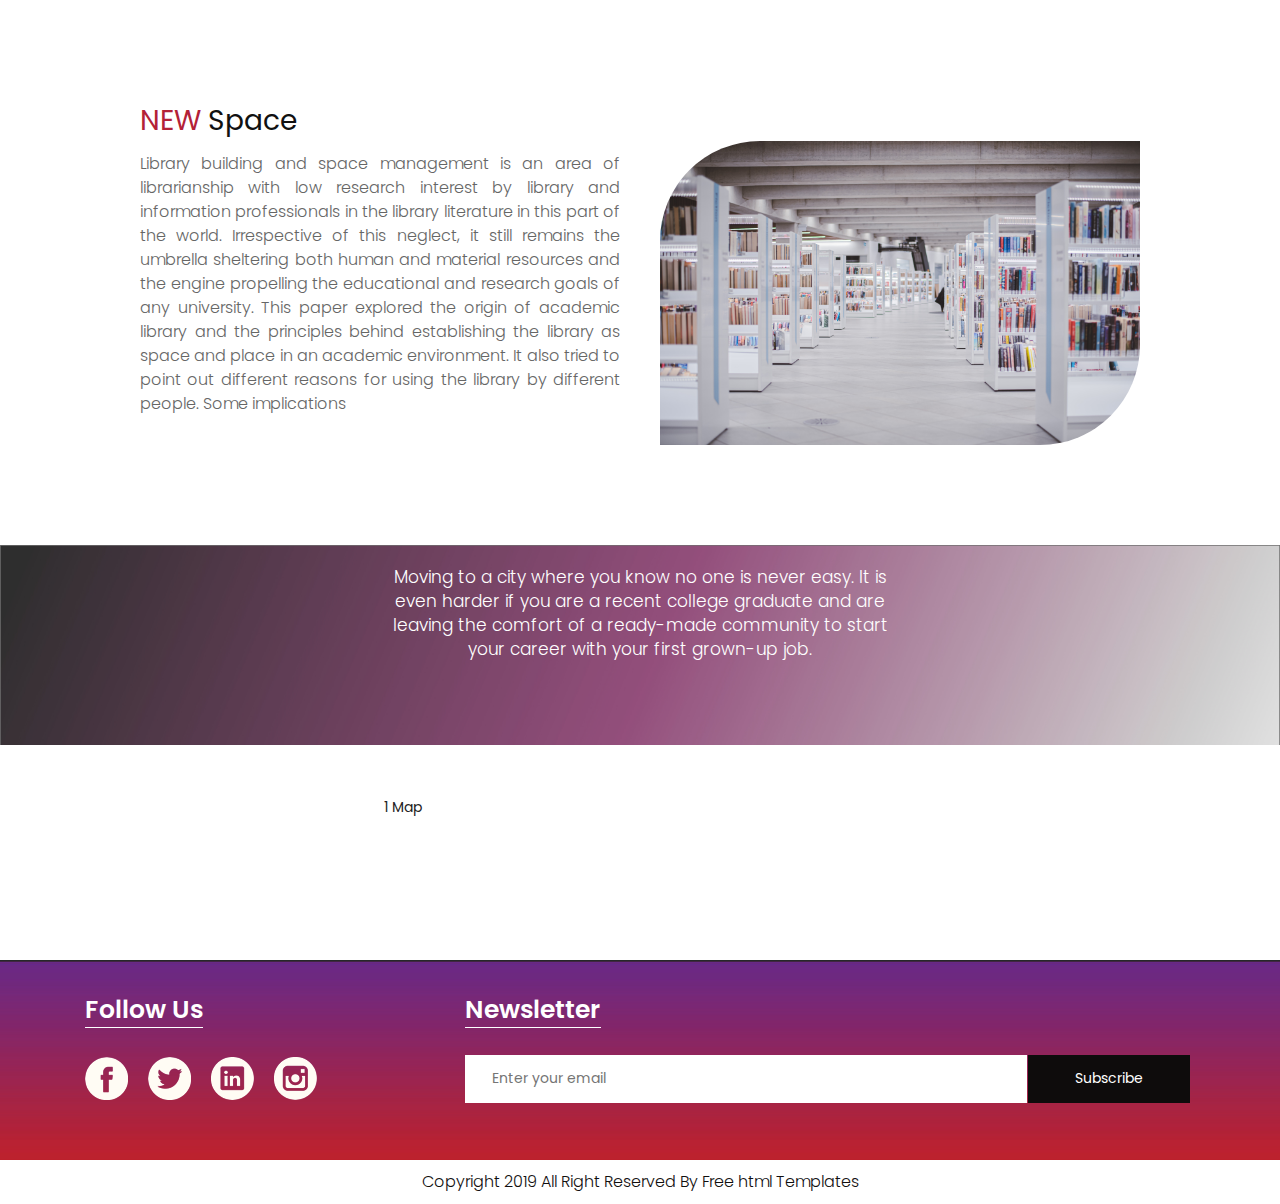
==== commit 373f4e3d: "Modifications" ====
--- a/coming_Soon.html
+++ b/coming_Soon.html
@@ -235,14 +235,28 @@
              are leaving the comfort of a ready-made community to start 
              your career with your first grown-up job. </p>
       </div>
-      <div class="map_img">
-         <img src="images/map.jpg" alt="">
-
-      </div>
-
-   </div>
-
-
+     
+      
+
+   </div>
+   <div class="mapG">
+      <div id="wrapper-9cd199b9cc5410cd3b1ad21cab2e54d3">
+         <div id="map-9cd199b9cc5410cd3b1ad21cab2e54d3"></div>
+         <script>(function () {
+               var setting = { "height": 290, "width": 490, "zoom": 17, "queryString": "Premium Models, Rue de Choiseul, Paris, France", "place_id": "ChIJrwgJXzpu5kcRB25j4-TLUuA", "satellite": false, "centerCoord": [48.869086268184134, 2.3358978999999813], "cid": "0xe052cbe4e3636e07", "lang": "fr", "cityUrl": "/france/paris", "cityAnchorText": "Carte de Paris, Ile de France, France", "id": "map-9cd199b9cc5410cd3b1ad21cab2e54d3", "embed_id": "392269" };
+               var d = document;
+               var s = d.createElement('script');
+               s.src = 'https://1map.com/js/script-for-user.js?embed_id=392269';
+               s.async = true;
+               s.onload = function (e) {
+                  window.OneMap.initMap(setting)
+               };
+               var to = d.getElementsByTagName('script')[0];
+               to.parentNode.insertBefore(s, to);
+            })();</script><a href="https://1map.com/fr/map-embed">1 Map</a>
+      </div>
+   
+   </div>
 
 
 
@@ -282,12 +296,9 @@
    <!-- end footer -->
    <!-- Javascript files-->
    <script src="js/jquery.min.js"></script>
-   <script src="js/popper.min.js"></script>
-   <script src="js/bootstrap.bundle.min.js"></script>
-   <script src="js/jquery-3.0.0.min.js"></script>
+  
    <script src="js/plugin.js"></script>
    <!-- sidebar -->
-   <script src="js/jquery.mCustomScrollbar.concat.min.js"></script>
    <script src="js/custom.js"></script>
 </body>
 
--- a/css/My_Style.css
+++ b/css/My_Style.css
@@ -41,7 +41,7 @@
 }
 
 .hero_div h1{
-    margin-top: 0;
+margin-top: 0;
 font-family:'poppins', sans-serif;
 font-size: 51px;
 line-height: 72px;
@@ -63,13 +63,38 @@
     margin-left: 34%;
     padding: 0;
     width: 100%;
-    
     display: flex;
 }
 .icon_M img{
     max-width: 100%;
     height: auto;
     margin-right: 10px;
+}
+#clockdiv{
+	font-family: sans-serif;
+	color: #0E0C0C;
+	display: inline-block;
+	font-weight: 100;
+	text-align: center;
+	font-size: 30px;
+}
+
+#clockdiv > div{
+	padding: 10px;
+	border-radius: 105px;
+	display: inline-block;
+}
+
+#clockdiv div > span{
+	padding: 15px;
+    border-radius: 105px;
+	display: inline-block;
+    animation: slide 30s infinite;
+}
+
+.smalltext{
+	padding-top: 5px;
+	font-size: 16px;
 }
 .cercle3{
     display: inline-flex;
@@ -120,19 +145,15 @@
     }
 
     22.22% {
+        font-size: 50px;
+    }
+
+    33.33% {
         font-size: 60px;
     }
 
-    33.33% {
-        font-size: 80px;
-        transform: rotateX(300deg);
-        transform: rotateY(360deg);
-    }
-
     44.44% {
-        font-size: 90px;
-        transform: rotateY(360deg);
-        transform: rotateX(300deg);
+        font-size: 70px;
         
     }
 
@@ -212,25 +233,30 @@
     height: 19rem;
 }
 .div_map{
-    text-align: justify;
-    display: inline-flex;
+    text-align: center;
     background: url(../images/rect.jpg);
     background-size: cover;
     width: 100%;
-    margin-bottom: 20px;
+    height:200px;
+    margin-bottom: 50px;
     margin-top: 50px;
     flex-flow: wrap;
 }
-.map_img img{
+/* .map_img img{
 width: 490px;
 height: 290px;
 margin: 50px 20px;
 
+} */
+.mapG{
+    width: 40%;
+    margin: 1% auto 140px ;
+    
 }
 .prg{
     color: #FFFFFF;
-    margin: 50px;
-    margin-top: 130px;
-    width: 50%;
-}
-
+    width: 40%;
+    margin: 1% auto 140px ;
+    padding-top:20px;
+}
+
